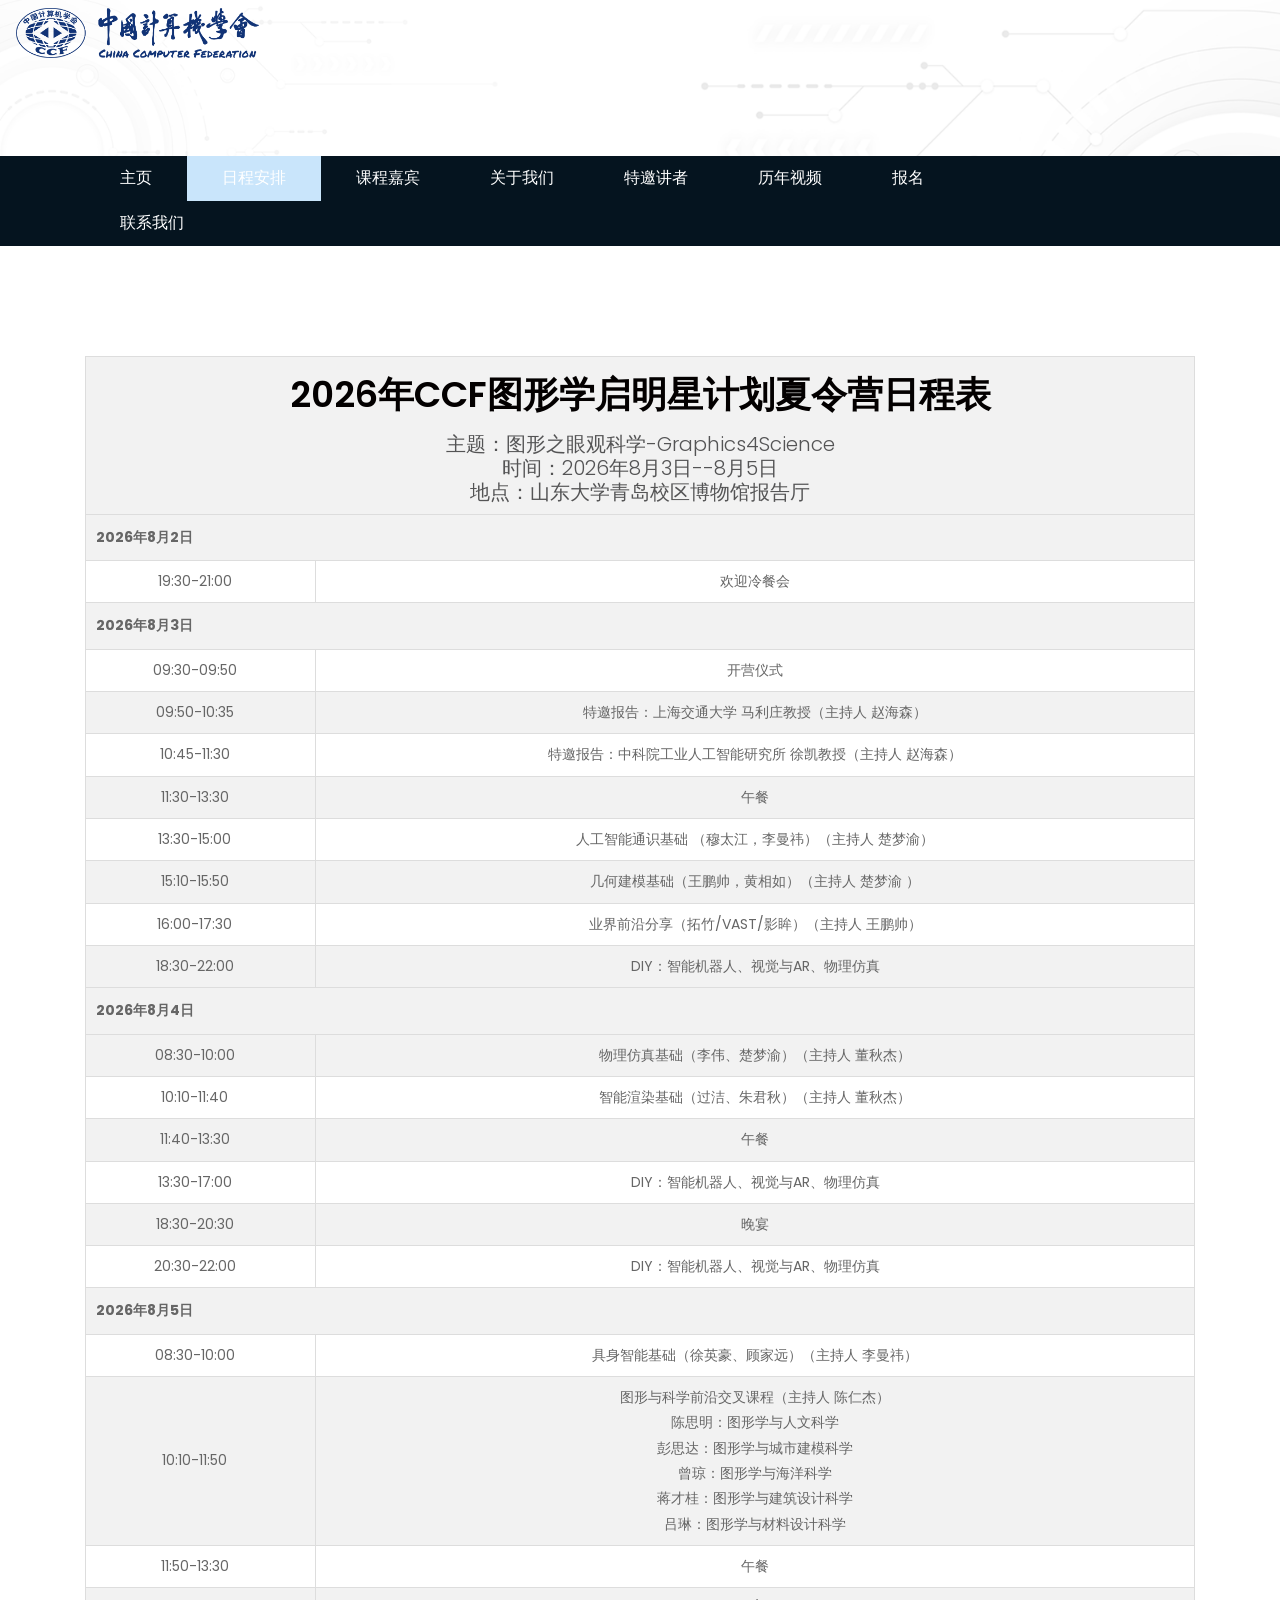
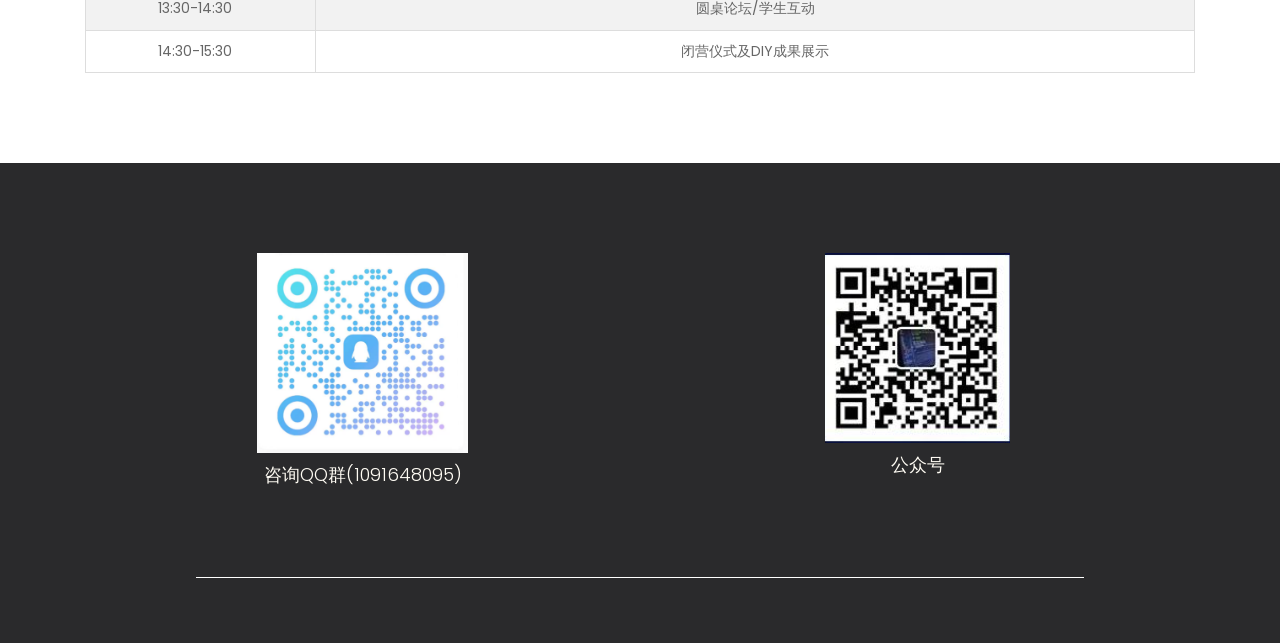
==== about.html @ ab706a1c "new—page" ====
<!DOCTYPE html>
<html lang="en">
   <head>
      <meta charset="utf-8">
      <meta http-equiv="X-UA-Compatible" content="IE=edge">
      <meta name="viewport" content="width=device-width, initial-scale=1">
      <meta name="viewport" content="width=device-width, initial-scale=1">
      <meta name="viewport" content="initial-scale=1, maximum-scale=1">
      <title>关于CCF图形学启明星计划夏令营</title>
      <meta name="keywords" content="">
      <meta name="description" content="">
      <meta name="author" content="">
      <link rel="stylesheet" type="text/css" href="assets/owl.carousel.min.css" />
      <link rel="stylesheet" type="text/css" href="css/bootstrap.min.css">
      <link rel="stylesheet" type="text/css" href="css/style.css">
      <link rel="stylesheet" href="css/responsive.css">
      <link rel="stylesheet" href="css/jquery.mCustomScrollbar.min.css">
      <link rel="stylesheet" href="css/font-awesome.css">
      <link rel="stylesheet" href="css/owl.carousel.min.css">
      <link rel="stylesheet" href="css/owl.theme.default.min.css">
      <link rel="stylesheet" href="css/jquery.fancybox.min.css" media="screen">
   </head>
   <body>
      <div class="header_section">
         <nav class="navbar navbar-expand-lg navbar-light bg-light">
            <div class="logo"><a href="index.html"><img src="images/CCFlogoLR.png" style="height: 50px; width: auto;"></a></div>
            <button class="navbar-toggler" type="button" data-toggle="collapse" data-target="#navbarSupportedContent" aria-controls="navbarSupportedContent" aria-expanded="false" aria-label="Toggle navigation">
            <span class="navbar-toggler-icon"></span>
            </button>
            <div class="collapse navbar-collapse" id="navbarSupportedContent">
               <ul class="navbar-nav mr-auto">
                  <li class="nav-item">
                     <a class="nav-link" href="index.html">主页</a>
                  </li>
                  <li class="nav-item">
                     <a class="nav-link" href="about.html">日程安排</a>
                  </li>
                  <li class="nav-item">
                     <a class="nav-link" href="speakers.html">课程嘉宾</a>
                  </li>
                  <li class="nav-item">
                     <a class="nav-link" href="us.html">关于我们</a>
                  </li>
                  <li class="nav-item">
                     <a class="nav-link" href="invited.html">特邀讲者</a>
                  </li>
                  <li class="nav-item">
                     <a class="nav-link" href="reg.html">报名</a>
                  </li>
                  <li class="nav-item">
                     <a class="nav-link" href="contact.html">联系我们</a>
                  </li>
               </ul>
            </div>
         </nav>
      </div>

      <div class="costume_header">
         <div class="container">
            <div class="menu_main">
               <ul>
                  <li><a href="index.html">主页</a></li>
                  <li class="active"><a href="about.html">日程安排</a></li>
                  <li><a href="speakers.html">课程嘉宾</a></li>
                  <li><a href="us.html">关于我们</a></li>
                  <li><a href="invited.html">特邀讲者</a></li>
                  <li>
                     <a href="#">历年视频</a>
                     <ul>
                        <li><a href="video2023.html">2023</a></li>
                        <li><a href="video2024.html">2024</a></li>
                    </ul>
               </li>
                  <li><a href="http://cn.ces-alpha.org/course/register/CGPC-2024/">报名</a></li>
                  <li><a href="contact.html">联系我们</a></li>
               </ul>
            </div>
         </div>
      </div>

      <div class="software_section layout_padding padding_botoom_90">
         <div class="container">
            <table class="schedule-table">
               <tr>
                  <th colspan="2">
                  <h2 class="software_taital">2026年CCF图形学启明星计划夏令营日程表</h2>
                  <p class="software_text_2">  主题：图形之眼观科学-Graphics4Science</p>
                  <p class="software_text_2">  时间：2026年8月3日--8月5日</p>
                  <p class="software_text_2">  地点：山东大学青岛校区博物馆报告厅</p>
                  </th>
               </tr>

               <tr><th colspan="2">2026年8月2日</th></tr>
               <tr><td>19:30-21:00</td><td>欢迎冷餐会</td></tr>

               <tr><th colspan="2">2026年8月3日</th></tr>
               <tr><td>09:30-09:50</td><td>开营仪式</td></tr>
               <tr><td>09:50-10:35</td><td>特邀报告：上海交通大学 马利庄教授（主持人 赵海森）</td></tr>
               <tr><td>10:45-11:30</td><td>特邀报告：中科院工业人工智能研究所 徐凯教授（主持人 赵海森）</td></tr>
               <tr><td>11:30-13:30</td><td>午餐</td></tr>
               <tr><td>13:30-15:00</td><td>人工智能通识基础 （穆太江，李曼祎）（主持人 楚梦渝）</td></tr>
               <tr><td>15:10-15:50</td><td>几何建模基础（王鹏帅，黄相如）（主持人 楚梦渝 ）</td></tr>
               <tr><td>16:00-17:30</td><td>业界前沿分享（拓竹/VAST/影眸）（主持人 王鹏帅）</td></tr>
               <tr><td>18:30-22:00</td><td>DIY：智能机器人、视觉与AR、物理仿真</td></tr>

               <tr><th colspan="2">2026年8月4日</th></tr>
               <tr><td>08:30-10:00</td><td>物理仿真基础（李伟、楚梦渝）（主持人 董秋杰）</td></tr>
               <tr><td>10:10-11:40</td><td>智能渲染基础（过洁、朱君秋）（主持人 董秋杰）</td></tr>
               <tr><td>11:40-13:30</td><td>午餐</td></tr>
               <tr><td>13:30-17:00</td><td>DIY：智能机器人、视觉与AR、物理仿真</td></tr>
               <tr><td>18:30-20:30</td><td>晚宴</td></tr>
               <tr><td>20:30-22:00</td><td>DIY：智能机器人、视觉与AR、物理仿真</td></tr>

               <tr><th colspan="2">2026年8月5日</th></tr>
               <tr><td>08:30-10:00</td><td>具身智能基础（徐英豪、顾家远）（主持人 李曼祎）</td></tr>
               <tr><td>10:10-11:50</td><td>图形与科学前沿交叉课程（主持人 陈仁杰）<br>陈思明：图形学与人文科学<br>彭思达：图形学与城市建模科学<br>曾琼：图形学与海洋科学<br>蒋才桂：图形学与建筑设计科学<br>吕琳：图形学与材料设计科学</td></tr>
               <tr><td>11:50-13:30</td><td>午餐</td></tr>
               <tr><td>13:30-14:30</td><td>圆桌论坛/学生互动</td></tr>
               <tr><td>14:30-15:30</td><td>闭营仪式及DIY成果展示</td></tr>
            </table>
            <style>
            .schedule-table {
               width: 100%;
               border-collapse: collapse;
               margin-top: 20px;
            }
            .schedule-table td {
               text-align: center;
               padding: 8px;
               border: 1px solid #ddd;
            }
            .schedule-table td:first-child {
               white-space: nowrap;
               padding-right: 20px;
            }
            .schedule-table th {
               background-color: #f2f2f2;
               text-align: left;
               padding: 10px;
               border: 1px solid #ddd;
            }
            </style>
         </div>
      </div>

      <div class="footer_section layout_padding">
         <div class="container">
            <div class="image-container clear">
               <div class="image-box">
                  <img src="images/2026qqnew.png" style="height: 200px; width: auto;">
                  <p class="dolor_text">咨询QQ群(1091648095)</p>
               </div>
               <div class="image-box">
                  <img src="images/公众号.png" >
                  <p class="dolor_text">公众号</p>
               </div>
            </div>
            <div class="social_icon">
               <ul>
               </ul>
            </div>
         </div>
      </div>

      <script src="js/jquery.min.js"></script>
      <script src="js/popper.min.js"></script>
      <script src="js/bootstrap.bundle.min.js"></script>
      <script src="js/jquery-3.0.0.min.js"></script>
      <script src="js/plugin.js"></script>
      <script src="js/jquery.mCustomScrollbar.concat.min.js"></script>
      <script src="js/custom.js"></script>
      <script src="js/owl.carousel.js"></script>
      <script src="js/jquery.fancybox.min.js"></script>
      <script type="js/owl.carousel.min.js"></script>
      <script>
         var $owl = $('.owl-carousel');
         $owl.children().each( function( index ) {
         $(this).attr( 'data-position', index );
         });
         $owl.owlCarousel({
         center: true,
         loop: true,
         items: 3,
         });
         $(document).on('click', '.owl-item>div', function() {
         var $speed = 300;
         $owl.trigger('to.owl.carousel', [$(this).data( 'position' ), $speed] );
         });
      </script>
   </body>
</html>
---- css/style.css ----
/*--------------------------------------------------------------------- File Name: style.css ---------------------------------------------------------------------*/


/*--------------------------------------------------------------------- import Fonts ---------------------------------------------------------------------*/

@import url('https://fonts.googleapis.com/css?family=Rajdhani:300,400,500,600,700');
@import url('https://fonts.googleapis.com/css?family=Poppins:100,100i,200,200i,300,300i,400,400i,500,500i,600,600i,700,700i,800,800i,900,900i');

/*****---------------------------------------- 1) font-family: 'Rajdhani', sans-serif;
 2) font-family: 'Poppins', sans-serif;
 ----------------------------------------*****/


/*--------------------------------------------------------------------- import Files ---------------------------------------------------------------------*/

@import url(animate.min.css);
@import url(normalize.css);
@import url(icomoon.css);
@import url(css/font-awesome.min.css);
@import url(meanmenu.css);
@import url(owl.carousel.min.css);
@import url(swiper.min.css);
@import url(slick.css);
@import url(jquery.fancybox.min.css);
@import url(jquery-ui.css);
@import url(nice-select.css);

/*--------------------------------------------------------------------- skeleton ---------------------------------------------------------------------*/

* {
     box-sizing: border-box !important;
     transition: ease all 0.5s;
}

html {
     scroll-behavior: smooth;
     overflow-x: hidden !important;
}

body {
     color: #666666;
     font-size: 14px;
     font-family: Poppins;
     line-height: 1.80857;
     font-weight: normal;
     overflow-x: hidden !important;
}

a {
     color: #1f1f1f;
     text-decoration: none !important;
     outline: none !important;
     -webkit-transition: all .3s ease-in-out;
     -moz-transition: all .3s ease-in-out;
     -ms-transition: all .3s ease-in-out;
     -o-transition: all .3s ease-in-out;
     transition: all .3s ease-in-out;
}

h1,
h2,
h3,
h4,
h5,
h6 {
     letter-spacing: 0;
     font-weight: normal;
     position: relative;
     padding: 0 0 10px 0;
     font-weight: normal;
     line-height: normal;
     color: #111111;
     margin: 0
}

h1 {
     font-size: 24px
}

h2 {
     font-size: 22px
}

h3 {
     font-size: 18px
}

h4 {
     font-size: 16px
}

h5 {
     font-size: 14px
}

h6 {
     font-size: 13px
}

*,
*::after,
*::before {
     -webkit-box-sizing: border-box;
     -moz-box-sizing: border-box;
     box-sizing: border-box;
}

h1 a,
h2 a,
h3 a,
h4 a,
h5 a,
h6 a {
     color: #212121;
     text-decoration: none!important;
     opacity: 1
}

button:focus {
     outline: none;
}

ul,
li,
ol {
     margin: 0px;
     padding: 0px;
     list-style: none;
}

p {
     margin: 20px;
     font-weight: 300;
     font-size: 15px;
     line-height: 24px;
}

a {
     color: #222222;
     text-decoration: none;
     outline: none !important;
}

a,
.btn {
     text-decoration: none !important;
     outline: none !important;
     -webkit-transition: all .3s ease-in-out;
     -moz-transition: all .3s ease-in-out;
     -ms-transition: all .3s ease-in-out;
     -o-transition: all .3s ease-in-out;
     transition: all .3s ease-in-out;
}

img {
     max-width: 100%;
     height: auto;
}

 :focus {
     outline: 0;
}

.paddind_bottom_0 {
     padding-bottom: 0 !important;
}

.btn-custom {
     margin-top: 20px;
     background-color: transparent !important;
     border: 2px solid #ddd;
     padding: 12px 40px;
     font-size: 16px;
}

.lead {
     font-size: 18px;
     line-height: 30px;
     color: #767676;
     margin: 0;
     padding: 0;
}

.form-control:focus {
     border-color: #ffffff !important;
     box-shadow: 0 0 0 .2rem rgba(255, 255, 255, .25);
}

.navbar-form input {
     border: none !important;
}

.badge {
     font-weight: 500;
}

blockquote {
     margin: 20px 0 20px;
     padding: 30px;
}

button {
     border: 0;
     margin: 0;
     padding: 0;
     cursor: pointer;
}
.full {
     float: left;
     width: 100%;
}

.layout_padding {
     padding-top: 90px;
     padding-bottom: 0px;
}
.padding_0{
    padding: 0px;
}
.padding_left_0{
    padding-left: 100px;
}
.header_section {
    width: 100%;
    float: left;
    background-image: url(../images/banner-bg.png);
    height: auto;
    background-size: 100%;
    padding-bottom: 90px;
}
.header_bg{
  padding: 0px;
}
.logo {
    width: 100%;
    float: left;
}

.bg-light {
    background-color: transparent!important;
}
.navbar-expand-lg .navbar-nav .nav-link {
    padding-right: 13px;
    padding-left: 13px;
    font-size: 18px;
    color: #2e2d2e;
    text-transform: uppercase;
}
.navbar-light .navbar-nav .nav-link:focus, .navbar-light .navbar-nav .nav-link:hover {
    color: #1b5a8d;
}
.banner_main{
    width: 100%;
    float: left;
    padding-left: 100px;
}
.banner_taital {
    width: 100%;
    float: left;
    font-size: 40px;
    color: #679af5;
    padding-top: 80px;
    text-transform: uppercase;
    font-weight: bold;
}
.banner_taital_1 {
    width: 100%;
    float: left;
    font-size: 60px;
    color: #323232;
    text-transform: uppercase;
    font-weight: bold;
    line-height: 40px;
}

.banner_text {
    width: 40%;
    float: left;
    font-size: 16px;
    color: #171616;
    margin-left: 0px;
}
.btn_main {
    width: 100%;
    float: left;
    padding-top: 75px;
}
.more_bt {
    width: 170px;
    float: left;
}

.more_bt a {
    width: 100%;
    float: left;
    font-size: 16px;
    color: #ffffff;
    background-color: #05141f;
    text-align: center;
    padding: 10px 0px;
    text-transform: uppercase;
}
.more_bt a:hover {
    color: #000;
    background-color: #ffffff;
}
.contact_bt {
    width: 170px;
    float: left;
    margin-left: 15px;
}
.contact_bt a {
    width: 100%;
    float: left;
    font-size: 16px;
    color: #000;
    background-color: #ffffff;
    text-align: center;
    padding: 10px 0px;
    text-transform: uppercase;
}
.contact_bt a:hover {
    color: #ffffff;
    background-color: #05141f;
}
#navbarSupportedContent: { display: none !important; }
.navbar-expand-lg .navbar-nav .nav-link { display: none; }
.costume_header{ 
    width: 100%; 
    float: left;
    background-color: #05141f;
    height: auto;
}
.menu_main{ 
    width: 90%; 
    float: left;
    position: relative; /* 为菜单添加定位上下文 */
    z-index: 999; /* 设置一个较高的z-index值 */
}

.menu_main > ul > li {
    position: relative; /* 为li设置定位 */
}

.menu_main ul{ 
    margin: 0px;
    padding: 0px;
}
.menu_main li {
    float: left;
    font-size: 16px;
    color: #ffffff;
    text-transform: uppercase;
    padding: 8px 15px;
}
.menu_main li.active {
    background-color: #c9e5fb;
    color: #000 !important;
}
.menu_main li a {
    color: #ffffff;
    padding: 11px 20px;
}
.menu_main li a:hover{
    color: #ffffff; 
    background-color: #c9e5fb;   
}


/* 设置二级菜单绝对定位，并隐藏 */
.menu_main > ul > li > ul {
    position: absolute;
    display: none;
}
/* 鼠标放在一级菜单上，显示二级菜单 */
.menu_main > ul > li:hover ul {
    display: block;
}
/* 二级菜单 */
.menu_main > ul > li > ul > li > a {
    width: 100%; 
    height: auto;
    text-align:center;

    background-color: #05141f;
    text-align: center;

    display: block;

}
/* 设置二级菜单的li的样式 */
.menu_main > ul > li > ul > li {
    float: none;
}


.menu_main_1{ 
    width: 30%; 
    float: left;
}
.menu_main_1 ul{ 
    margin: 0px;
    padding: 0px;
}
.menu_main_1 li{
    float: left;
    font-size: 16px;
    color: #ffffff;
    text-transform: uppercase;
    padding: 8px 28px;    
}
.menu_main_1 li a{
    color: #ffffff;
}
.about_section{
  width: 100%;
  float: left;
}
.image_1{
  width: 100%;
  float: left;
}
.about_taital {
    width: 100%;
    float: left;
    font-size: 40px;
    color: #1d1c1c;
    font-weight: bold;
    padding-top: 70px;
}
.about_text {
    width: 100%;
    float: left;
    font-size: 16px;
    color: #7f8081;
    margin-left: 0px;
    padding-top: 40px;
}

.read_bt_center {
    width: 170px;
    float: center;
    margin:0 auto;
}


.read_bt_center a {
    width: 100%;
    float: left;
    font-size: 16px;
    color: #ffffff;
    background-color: #05141f;
    text-align: center;
    padding: 10px 0px;
    text-transform: uppercase;
    border: 1px solid #05141f;
}
.read_bt_center a:hover {
    color: #000;
    background-color: transparent;
    border: 1px solid #000;
}

.read_bt {
    width: 170px;
    float: left;
    margin-top: 60px;
}

.read_bt a {
    width: 100%;
    float: left;
    font-size: 16px;
    color: #ffffff;
    background-color: #05141f;
    text-align: center;
    padding: 10px 0px;
    text-transform: uppercase;
    border: 1px solid #05141f;
}
.read_bt a:hover {
    color: #000;
    background-color: transparent;
    border: 1px solid #000;
}
.services_section{
  width: 100%;
  float: left;
  position: relative;
  padding-top: 30px;
}
.services_section::after {
    content: '';
    position: absolute;
    background-color: #f9f9fb;
    height: 100%;
    width: 640px;
    border-top-right-radius: 20px;
    border-bottom-right-radius: 20px;
    top: 0;
    z-index: -1;
}
.services_taital {
    width: 100%;
    float: left;
    font-size: 36px;
    color: #05141f;
    font-weight: 600;
}
.image_2 {
    width: 80%;
    float: left;
    padding-left: 120px;
}
.box_main {
    width: 100%;
    float: left;
    border: 1px solid #d3d3d3;
    height: auto;
    padding: 20px;
    margin-top: 50px;
}
.technology_text {
    width: 100%;
    float: left;
    font-size: 24px;
    color: #05141f;
    margin-left: 0px;
    font-weight: 500;
}
.dummy_text {
    width: 100%;
    float: left;
    font-size: 16px;
    color: #545455;
    margin-left: 0px;
}

.readmore_bt {
    width: 170px;
    float: left;
    margin-top: 40px;
    margin-bottom: 60px;
}

.readmore_bt a {
    width: 100%;
    float: left;
    font-size: 16px;
    color: #b6b6b6;
    background-color: #05141f;
    text-align: center;
    padding: 10px 0px;
    border: 1px solid #05141f;
}
.readmore_bt a:hover {
    color: #000;
    background-color: transparent;
    border: 1px solid #000;
}
.software_section {
    width: 100%;
    float: left;
    padding-bottom: 90px;
}
.title_white{
    width: 100%;
    float: left;
    font-size: 26px;
    color: #ffffff;
    text-align: center;
    font-weight: 600;
  }

.title_0{
    width: 100%;
    float: left;
    font-size: 30px;
    color: #000000;
    text-align: center;
    font-weight: 600;
}
.title_1{
    width: 100%;
    float: left;
    font-size: 26px;
    color: #5ff9e9;
    text-align: center;
    font-weight: 600;
  }
.title_2{
    width: 100%;
    float: left;
    font-size: 10px;
    color: #a0a0a0;
    text-align: center;
    font-weight: 600;
}
.title_3{
    width: 100%;
    float: left;
    font-size: 20px;
    color: #030000;
    text-align: center;
    font-weight: 600;
}
.title_4{
    width: 100%;
    float: left;
    font-size: 18px;
    color: #545455;
    text-align: left;
    font-weight: 600;
}
.name_1{
    width: 100%;
    float: left;
    font-size: 20px;
    color: #545455;
    text-align: center;
    font-weight: 600;
}
.name_2{
    width: 100%;
    float: left;
    font-size: 20px;
    color: #5ff9e9;
    text-align: center;
    font-weight: 600;
}
.name_3{
    width: 100%;
    float: left;
    font-size: 25px;
    color: #08080b;
    text-align: center;
    font-weight: 600;
}
.software_taital{
  width: 100%;
  float: left;
  font-size: 36px;
  color: #030000;
  text-align: center;
  font-weight: 600;
}
.software_text{
  width: 50%;
  margin: 0 auto;
  font-size: 16px;
  color: #545455;
  text-align: center;
}
.software_text_2{
    width: 100%;
    margin: 0 auto;
    font-size: 20px;
    color: #545455;
    text-align: center;
  }
.software_section_2{
  width: 100%;
  float: left;
}

.image_6{
  width: 100%;
  float: left;
}

.ipsum_text {
    width: 84%;
    float: left;
    font-size: 20px;
    text-align: center;
    color: #ffffff;
    position: absolute;
    bottom: -4px;
}

.owl-item > div {
  cursor: pointer;
  margin: 6% 8%;
  transition: margin 0.4s ease;
}
.owl-item.center > div {
  cursor: auto;
  margin: 0;
}
.owl-item:not(.center) > div:hover {
  opacity: .75;
}

.works_section{
  width: 100%;
  float: left;
  position: relative;
}
.work_taital {
    width: 100%;
    float: left;
    font-size: 36px;
    color: #030000;
    text-align: center;
    font-weight: 600;
}
.works_section_2{
  width: 100%;
  float: left;

}
.works_section:after {
    content: '';
    position: absolute;
    height: 245px;
    width: 400px;
    top: -30px;
    background-image: url(../images/img-9.png);
    background-size: 100%;
    background-repeat: no-repeat;
    left: 0;
}

.fully_text{
  width: 100%;
  float: left;
  font-size: 20px;
  color: #171717;
  text-transform: uppercase;
  font-weight: 500;
}
.lorem_text {
    width: 100%;
    float: left;
    font-size: 16px;
    color: #5c5c5c;
    margin-left: 0px;
    margin-top: 0px;
}

.contact_section{
  width: 100%;
  float: left;
}
.contact_section_2{
  width: 100%;
  float: left;
  background-color: #f9f9fb;
  height: auto;
  margin-top: 50px;
}
.image_10{
  width: 100%;
  float: left;
}
.email_text {
    width: 90%;
    float: left;
    padding: 50px 20px 20px 20px;
}
.email-bt {
    width: 100%;
    float: left;
    font-size: 18px;
    color: #2a2a2c;
    margin-bottom: 20px;
    padding: 10px 15px;
    border: 0px;
}
input.email-bt::placeholder {
    color: #2a2a2c;
}
.massage-bt {
    width: 100%;
    float: left;
    font-size: 18px;
    color: #2a2a2c;
    margin-bottom: 20px;
    padding: 10px 15px;
    border: 0px;
}
textarea#comment::placeholder {
    color: #2a2a2c;
}
.send_btn {
    width: 170px;
    float: right;
}
.send_btn a{
    width: 100%;
    float: right;
    text-align: center;
    font-size: 20px;
    color: #ffffff;
    background-color: #c9e5fb;
    padding: 10px;
    border-radius: 5px;
}
.footer_section{
  width: 100%;
  float: left;
  background-color: #2a2a2c;
  height: auto;
}
.address_text {
    width: 100%;
    float: left;
    font-size: 24px;
    color: #fffcf4;
    text-transform: uppercase;
}
.dolor_text {
    width: 100%;
    float: left;
    font-size: 18px;
    color: #fffcf4;
    padding-top: 10px;
    margin: 0px;

}
.mail_text {
    width: 100%;
    float: left;
    font-size: 18px;
    color: #2b2c2c;
    background-color: #ffffff;
    height: auto;
    padding: 5px 20px;
    margin-top: 18px;
    border-radius: 20px;
    border: 0px;
}
input.mail_text::placeholder {
    color: #2b2c2c;
}
.subscribe_bt {
    width: 100%;
    float: left;
}
.subscribe_bt a {
    width: 170px;
    float: left;
    font-size: 18px;
    color: #ffffff;
    background-color: #c9e5fb;
    padding: 5px 0px;
    text-align: center;
    text-transform: uppercase;
    margin-top: 22px;
    border-radius: 20px;
}
.footer_logo {
    width: 100%;
    float: left;
    padding-bottom: 5px;
}
.social_icon {
    width: 80%;
    margin: 0 auto;
    border-top: 1px solid #fff;
    margin-top: 90px;
    text-align: center;
    margin-bottom: 40px;
}
.social_icon ul {
    margin: 0px;
    padding: 0px;
    display: inline-block;
}
.social_icon li {
    float: left;
    padding: 20px 3px 0px 3px;
}


.copyright_section {
    width: 100%;
    float: left;
    background-color: #ffffff;
    text-align: center;
    color: #ffffff;
}
.copyright_text {
    width: 100%;
    float: left;
    color: #000;
    text-align: center;
    font-size: 16px;
    margin-left: 0px;
    padding: 10px 0px;
}
.copyright_text a{
    color: #000
}
.copyright_text a:hover{
    color: #679af5;
}

.margin_90{
  margin: 90px 0px;
}
.margin_top_80{
  margin-top: 80px;
}
.margin_top_0{
  margin-top: 0px;
}

table {
    border-collapse: collapse; /* 表格边框合并 */
    width: 100%; /* 表格宽度 */
    font-size: 14px; /* 表格字体大小 */
}
th{
    border: 1px solid #ccc; /* 单元格边框 */
    padding: 10px; /* 单元格内边距 */
    text-align:center; /* 水平居中 */
}

td {
    border: 1px solid #ccc; /* 单元格边框 */
    padding: 10px; /* 单元格内边距 */
    text-align:center; /* 水平居中 */
}
tr:nth-child(2n) {
    background-color: #f2f2f2; /* 偶数行背景色 */
}
th {
    background-color: #e0e0e0; /* 表头背景色 */
    font-weight:bold; /* 表头加粗 */
}

.image-container{
    float:center;
    text-align:center;
    
}

.image-box {
    width: 50%;
    float: left;

    }

.clear:after {
    clear: both;
    content: ".";
    display: block;
    height: 0;
    visibility: hidden;
}

.image-one {
    width: 100%;
    float: center;
    text-align:center;
    }
---- css/responsive.css ----
/*--------------------------------------------------------------------- File Name: responsive.css ---------------------------------------------------------------------*/


/*------------------------------------------------------------------- 991px x 768px ---------------------------------------------------------------------*/

@media only screen and (min-width: 768px) and (max-width: 991px) {
    .header-search {
        padding: 15px 0px;
    }
}


/*------------------------------------------------------------------- 767px x 599px ---------------------------------------------------------------------*/

@media only screen and (min-width: 599px) and (max-width: 767px) {
    .logo {
        text-align: center;
    }
    .cart-content-right {
        padding-bottom: 5px;
    }
    .mg {
        margin: 0px 0px;
    }
    .menu-area-main {
        height: 256px;
        overflow-y: auto;
    }
    .megamenu>.row [class*="col-"] {
        padding: 0px;
    }
    .menu-area-main .megamenu .men-cat {
        padding: 0px 15px;
    }
    .menu-area-main .megamenu .women-cat {
        padding: 0px 15px;
    }
    .menu-area-main .megamenu .el-cat {
        padding: 0px 15px;
    }
    .mean-container .mean-nav ul li a.mean-expand {
        height: 19px;
    }
    .category-box.women-box {
        display: none;
    }
    .cart-box {
        display: inline-block;
        margin: 0px 30px;
    }
    .wish-box {
        float: none;
        margin: 0px 30px;
        display: inline-block;
    }
    .menu-add {
        display: none;
    }
    .category-box {
        display: none;
    }
    .mean-container .mean-nav ul li ol {
        padding: 0px;
    }
    .mean-container .mean-nav ul li a {
        padding: 10px 20px;
        width: 94.8%;
    }
    .mean-container .mean-nav ul li li a {
        width: 92%;
        padding: 1em 4%;
    }
    .mean-container .mean-nav ul li li li a {
        width: 100%;
    }
    .header-search {
        padding: 15px 0px;
    }
    #collapseFilter.d-md-block {
        padding: 30px 0px;
    }
}


/*------------------------------------------------------------------- 599px x 280px ---------------------------------------------------------------------*/

@media only screen and (min-width: 280px) and (max-width: 599px) {
    .cart-content-right {
        padding-bottom: 5px;
    }
    .megamenu>.row [class*="col-"] {
        padding: 0px;
    }
    .menu-area-main .megamenu .men-cat {
        padding: 0px 15px;
    }
    .menu-area-main .megamenu .women-cat {
        padding: 0px 15px;
    }
    .menu-area-main .megamenu .el-cat {
        padding: 0px 15px;
    }
    .mean-container .mean-nav ul li a {
        padding: 1em 4%;
        width: 92%;
    }
    .mean-container .mean-nav ul li li a {
        width: 90%;
        padding: 1em 5%;
    }
    .mean-container .sub-full.megamenu-categories ol li a {
        padding: 5px 0px;
        text-transform: capitalize;
        width: 100%;
    }
    .megamenu .sub-full.megamenu-categories .women-box .banner-up-text a {
        width: auto;
        border: none;
        float: none;
    }
    .menu-area-main {
        height: 45px;
        overflow-y: auto;
    }
    .mean-container .mean-nav ul li a.mean-expand {
        top: 0;
    }
}

@media (min-width: 992px) and (max-width: 1199px) {
    .titlepage h2::after {
        width: 58%;
    }
    .about-box .titlepage h2::after {
        width: 52%;
        right: -221px;
    }
    .Nursery-img .text-box h3 {
        padding: 111px 50px;
    }
    .contact .titlepage h2::after {
        left: -650px;
        width: 30%;
    }
    .navbar-expand-lg .navbar-nav .nav-link {
        display: none;
    }
    .header_section {
        background-size: cover;
    }
    .menu_main li {
        padding: 8px 7px;
    }
    .menu_main li a {
        padding: 11px 19px;
    }
    .menu_main_1 li {
        padding: 8px 24px;
    }
    .about_section {
        padding-bottom: 90px;
    }
    .about_text {
        padding-top: 35px;
    }
    .services_section::after {
        width: 480px;
    }
    .image_2 {
        width: 100%;
    }
    .software_text {
        width: 60%;
    }
    .works_section:after {
        width: 300px;
        top: 0px;
    }
    .image_10 {
        height: 440px;
    }
    .margin_top_80 {
        margin-top: 00px;
    }
}

@media (min-width: 768px) and (max-width: 991px) {
    .main-menu ul>li a {
        padding: 7px 6px;
    }
    .main-menu ul>li a {
        font-size: 14px;
    }
    .banner-main .carousel-caption h1 {
        font-size: 36px;
        padding-top: 0px;
    }
    .banner-main .carousel-caption p {
        margin-bottom: 7px;
        display: none;
    }
    .main {
        width: 15%;
    }
    .info_icon {
        min-width: 10%;
    }
    #main_slider a.carousel-control-prev {
        display: none;
    }
    #main_slider a.carousel-control-next {
        display: none;
    }
    .sporrt_text {
        margin-top: 0px;
        font-size: 24px;
    }
    .email_btn {
        padding: 41px;
    }
    .btn-primary {
        max-width: 144px;
    }
    .titlepage h2::after {
        width: 79%;
    }
    .about-box .titlepage h2::after {
        width: 73%;
        right: -88px;
    }
    .contact .titlepage h2::after {
        left: -403px;
        width: 41%;
    }
    .paddimg-right {
        padding-right: 15px;
    }
    .paddimg-left {
        padding-left: 15px;
    }
    .logo {
        width: 45%;
    }
    .navbar-toggler:not(:disabled):not(.disabled) {
        display: none !important;
    }
    .navbar-expand-lg .navbar-nav .nav-link {
        text-align: center;
    }
    .banner_taital_1 {
        font-size: 50px;
    }
    .banner_taital {
        font-size: 40px;
        padding-top: 30px;
    }
    .banner_text {
        width: 40%;
        font-size: 14px;
    }
    .services_section::after {
        width: 370px;
    }
    .menu_main li {
        padding: 10px 5px;
    }
    .menu_main li a {
        padding: 13px 4px;
    }
    .menu_main_1 li {
        padding: 10px 12px;
    }
    .about_taital {
        font-size: 34px;
        padding-top: 0px;
    }
    .about_text {
        padding-top: 0px;
    }
    .read_bt {
        margin-top: 10px;
        width: 150px;
    }
    .about_section {
        padding-bottom: 90px;
    }
    .services_taital {
        text-align: center;
    }
    .image_2 {
        width: 100%;
        padding-left: 0px;
    }
    .lorem_text {
        font-size: 14px;
    }
    .readmore_bt {
        width: 150px;
    }
    .software_text {
        width: 100%;
        font-size: 14px;
    }
    .software_section {
        padding-bottom: 0px;
    }
    .contact_section {
        padding-top: 50px;
    }
    .email_text {
        width: 100%;
        padding: 20px;
    }
    .massage-bt {
        height: 120px;
    }
    .image_10 {
        height: 355px;
    }
    .send_btn {
        width: 150px;
    }
    .dolor_text {
        font-size: 16px;
    }
    .banner_main {
        padding-left: 15px;
    }
    .btn_main {
        padding-top: 0px;
    }
    .header_section {
        background-size: cover;
    }
    .works_section:after {
        height: 245px;
        width: 250px;
        top: 40px;
    }
    .margin_top_80 {
        margin-top: 0px;
    }
    .padding_botoom_90 {
        padding-bottom: 90px;
    }
}

@media (min-width: 576px) and (max-width: 767px) {
    .last {
        display: none;
    }
    .banner-main .carousel-caption {
        top: 0%;
    }
    .titlepage h2 {
        font-size: 42px;
        display: block;
    }
    #main_slider a.carousel-control-prev {
        position: absolute;
        left: 25%;
        top: 64%;
        display: none;
    }
    #main_slider a.carousel-control-next {
        position: absolute;
        left: 50px;
        top: 64%;
        display: none;
    }
    .btn-primary {
        margin-top: 0px;
        margin-left: -7px;
    }
    .banner-main .carousel-caption h1 {
        font-size: 50px;
    }
    .titlepage h2::after {
        width: 88%;
    }
    .about-box .titlepage h2::after {
        width: 45%;
        right: -281px;
    }
    .sporrt_text {
        margin-top: 0px;
    }
    .Nursery-img .text-box h3 {
        font-size: 36px;
        padding: 126px 40px;
    }
    .main {
        width: 20%;
    }
    .contact .titlepage h2::after {
        left: -234px;
        width: 55%;
    }
    .logo {
        width: 45%;
    }
    #navbarSupportedContent: {
        display: flex !important;
    }
    .navbar-expand-lg .navbar-nav .nav-link {
        text-align: center;
        display: flex;
        justify-content: center;
    }
    .banner_taital_1 {
        font-size: 40px;
    }
    .banner_taital {
        font-size: 30px;
        padding-top: 30px;
    }
    .banner_text {
        width: 100%;
        font-size: 14px;
    }
    .costume_header {
        display: none;
    }
    .about_section {
        padding-top: 20px;
    }
    .about_taital {
        font-size: 34px;
        padding-top: 0px;
    }
    .about_text {
        padding-top: 0px;
    }
    .read_bt {
        margin-top: 10px;
        width: 150px;
    }
    .software_text {
        width: 100%;
        font-size: 14px;
    }
    .software_section {
        padding-bottom: 0px;
    }
    .works_section:after {
        display: none;
    }
    .software_section_2 {
        padding-top: 40px;
    }
    .works_section_2 {
        padding-top: 40px;
    }
    .email_text {
        width: 100%;
    }
    .banner_main {
        padding-left: 15px;
    }
    .btn_main {
        padding-top: 0px;
    }
    .contact_bt {
        width: 140px;
        margin-left: 10px;
    }
    .more_bt {
        width: 140px;
    }
    .image_2 {
        width: 100%;
        padding-left: 0px;
    }
    .services_taital {
        text-align: center;
    }
    .dummy_text {
        font-size: 14px;
    }
    .lorem_text {
        font-size: 14px;
    }
    .contact_section {
        padding-top: 50px;
    }
    .send_btn {
        width: 150px;
    }
    .readmore_bt {
        width: 150px;
    }
    .subscribe_bt a {
        width: 150px;
    }
    .ipsum_text {
        font-size: 16px;
    }
    .fully_text {
        font-size: 15px;
    }
    .image_1 {
        margin-top: 50px;
    }
    .padding_top_90{
        padding-top: 80px;
    }
    .margin_top_0{
        margin-top: 90px;
    }
}

@media (max-width: 575px) {
    .last {
        display: none;
    }
    .carousel-caption {
        display: none;
    }
    .header {
        padding-top: 0px;
    }
    .btn-primary {
        max-width: 126px;
        margin-right: 2px;
        font-size: 14px;
    }
    .banner-main .carousel-caption h1 {
        font-size: 30px;
        line-height: 38px;
    }
    .titlepage h2 {
        font-size: 27px;
    }
    .sporrt_text {
        font-size: 23px;
        margin-top: 0px;
    }
    #main_slider a.carousel-control-prev {
        position: absolute;
        left: 175px;
        top: 90%;
        display: none;
    }
    #main_slider a.carousel-control-next {
        position: absolute;
        left: 236px;
        top: 90%;
        display: none;
    }
    .titlepage h2::after {
        width: 93%;
    }
    .about-box .titlepage h2::after {
        width: 238px;
        right: -50px;
    }
    .Gallery .titlepage h2 {
        font-size: 47px;
    }
    .Gallery .titlepage h2::after {
        width: 89%;
    }
    .paddimg-right {
        padding-right: 15px;
    }
    .paddimg-left {
        padding-left: 15px;
    }
    .Nursery-img .text-box h3 {
        font-size: 23px;
        padding: 30px 14px;
    }
    .contact .titlepage h2::after {
        left: -8px;
        width: 281px;
    }
    .footer .headinga span {
        font-size: 16px;
    }
    .menu-bottom {
        margin-bottom: 45px;
    }
    ul.link li {
        padding: 8px 12px;
        padding-bottom: 0px;
    }
    .logo {
        width: 45%;
    }
    #navbarSupportedContent: {
        display: flex !important;
    }
    .navbar-expand-lg .navbar-nav .nav-link {
        text-align: center;
        display: flex;
        justify-content: center;
    }
    .banner_taital_1 {
        font-size: 40px;
    }
    .banner_taital {
        font-size: 30px;
        padding-top: 30px;
    }
    .banner_text {
        width: 100%;
        font-size: 14px;
    }
    .costume_header {
        display: none;
    }
    .about_section {
        padding-top: 20px;
    }
    .about_taital {
        font-size: 34px;
        padding-top: 0px;
    }
    .about_text {
        padding-top: 0px;
    }
    .read_bt {
        margin-top: 10px;
        width: 150px;
    }
    .software_text {
        width: 100%;
        font-size: 14px;
    }
    .software_section {
        padding: 0px;
    }
    .works_section:after {
        display: none;
    }
    .software_section_2 {
        padding-top: 40px;
    }
    .works_section_2 {
        padding-top: 40px;
    }
    .email_text {
        width: 100%;
    }
    .banner_main {
        padding-left: 15px;
    }
    .btn_main {
        padding-top: 0px;
    }
    .contact_bt {
        width: 140px;
        margin-left: 10px;
    }
    .more_bt {
        width: 140px;
    }
    .image_2 {
        width: 100%;
        padding-left: 0px;
    }
    .services_taital {
        text-align: center;
    }
    .dummy_text {
        font-size: 14px;
    }
    .lorem_text {
        font-size: 14px;
    }
    .contact_section {
        padding-top: 50px;
    }
    .send_btn {
        width: 150px;
    }
    .address_text {
        padding-top: 30px;
    }
    .readmore_bt {
        width: 150px;
    }
    .subscribe_bt a {
        width: 150px;
    }
    .header_bg {
        padding-bottom: 50px;
    }
    .image_1 {
        margin-top: 40px;
    }
    .margin_90 {
        margin: 0px;
    }
    .margin_top_0{
        margin-top: 90px;
    }

}
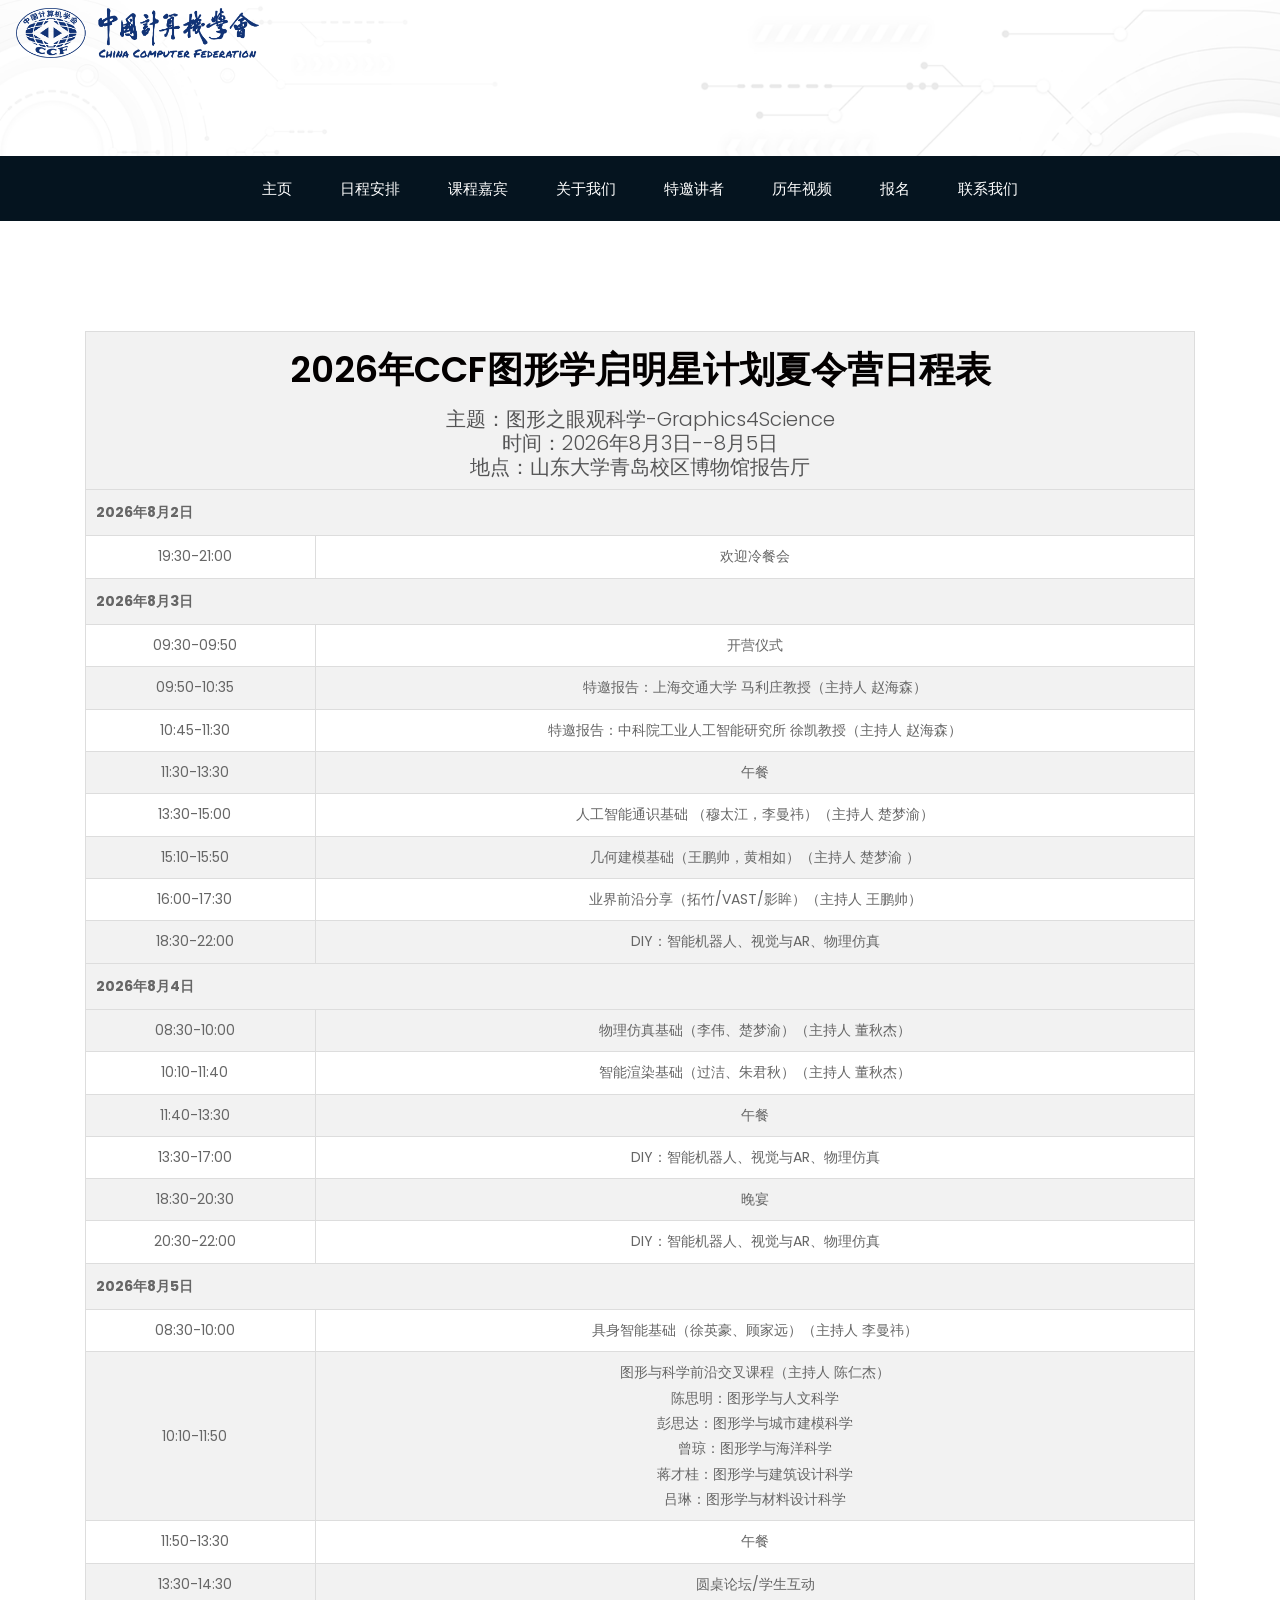
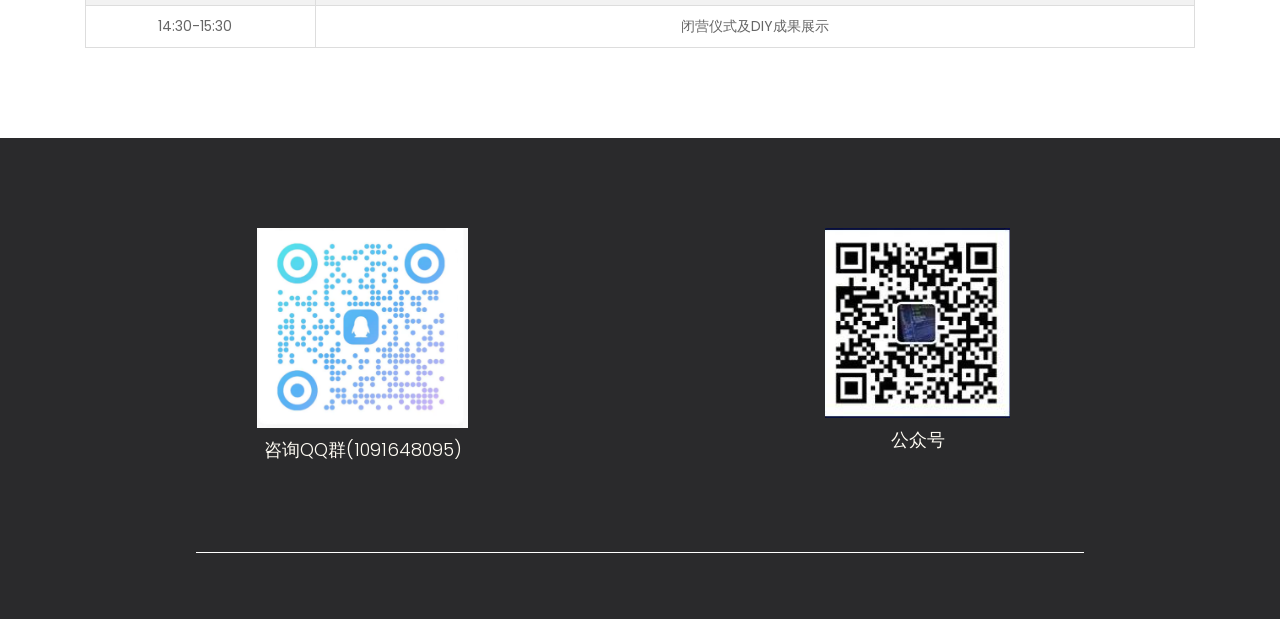
==== commit e90af19c: "1行2" ====
--- a/about.html
+++ b/about.html
@@ -60,7 +60,7 @@
             <div class="menu_main">
                <ul>
                   <li><a href="index.html">主页</a></li>
-                  <li class="active"><a href="about.html">日程安排</a></li>
+                  <li><a href="about.html">日程安排</a></li>
                   <li><a href="speakers.html">课程嘉宾</a></li>
                   <li><a href="us.html">关于我们</a></li>
                   <li><a href="invited.html">特邀讲者</a></li>
@@ -71,7 +71,7 @@
                         <li><a href="video2024.html">2024</a></li>
                     </ul>
                </li>
-                  <li><a href="http://cn.ces-alpha.org/course/register/CGPC-2024/">报名</a></li>
+                  <li><a href="reg.html">报名</a></li>
                   <li><a href="contact.html">联系我们</a></li>
                </ul>
             </div>
--- a/css/style.css
+++ b/css/style.css
@@ -325,33 +325,41 @@
 }
 #navbarSupportedContent: { display: none !important; }
 .navbar-expand-lg .navbar-nav .nav-link { display: none; }
-.costume_header{ 
-    width: 100%; 
-    float: left;
+.costume_header{
+    width: 100%;
     background-color: #05141f;
-    height: auto;
-}
-.menu_main{ 
-    width: 90%; 
-    float: left;
-    position: relative; /* 为菜单添加定位上下文 */
-    z-index: 999; /* 设置一个较高的z-index值 */
+}
+.menu_main{
+    width: 100%;
+    display: flex;
+    justify-content: center;
+    flex-wrap: nowrap;
+    position: relative;
+    z-index: 999;
+}
+
+.menu_main > ul {
+    display: flex;
+    flex-wrap: nowrap;
+    list-style: none;
+    margin: 0;
+    padding: 0;
 }
 
 .menu_main > ul > li {
-    position: relative; /* 为li设置定位 */
-}
-
-.menu_main ul{ 
+    position: relative;
+    flex-shrink: 0;
+}
+
+.menu_main ul{
     margin: 0px;
     padding: 0px;
 }
 .menu_main li {
-    float: left;
-    font-size: 16px;
-    color: #ffffff;
-    text-transform: uppercase;
-    padding: 8px 15px;
+    font-size: 15px;
+    color: #ffffff;
+    padding: 8px 12px;
+    white-space: nowrap;
 }
 .menu_main li.active {
     background-color: #c9e5fb;
@@ -359,7 +367,9 @@
 }
 .menu_main li a {
     color: #ffffff;
-    padding: 11px 20px;
+    padding: 11px 12px;
+    text-decoration: none;
+    display: block;
 }
 .menu_main li a:hover{
     color: #ffffff; 
--- a/css/responsive.css
+++ b/css/responsive.css
@@ -151,10 +151,11 @@
         background-size: cover;
     }
     .menu_main li {
-        padding: 8px 7px;
+        padding: 8px 5px;
     }
     .menu_main li a {
-        padding: 11px 19px;
+        padding: 11px 10px;
+        font-size: 14px;
     }
     .menu_main_1 li {
         padding: 8px 24px;
@@ -264,10 +265,11 @@
         width: 370px;
     }
     .menu_main li {
-        padding: 10px 5px;
+        padding: 10px 3px;
     }
     .menu_main li a {
-        padding: 13px 4px;
+        padding: 13px 5px;
+        font-size: 13px;
     }
     .menu_main_1 li {
         padding: 10px 12px;
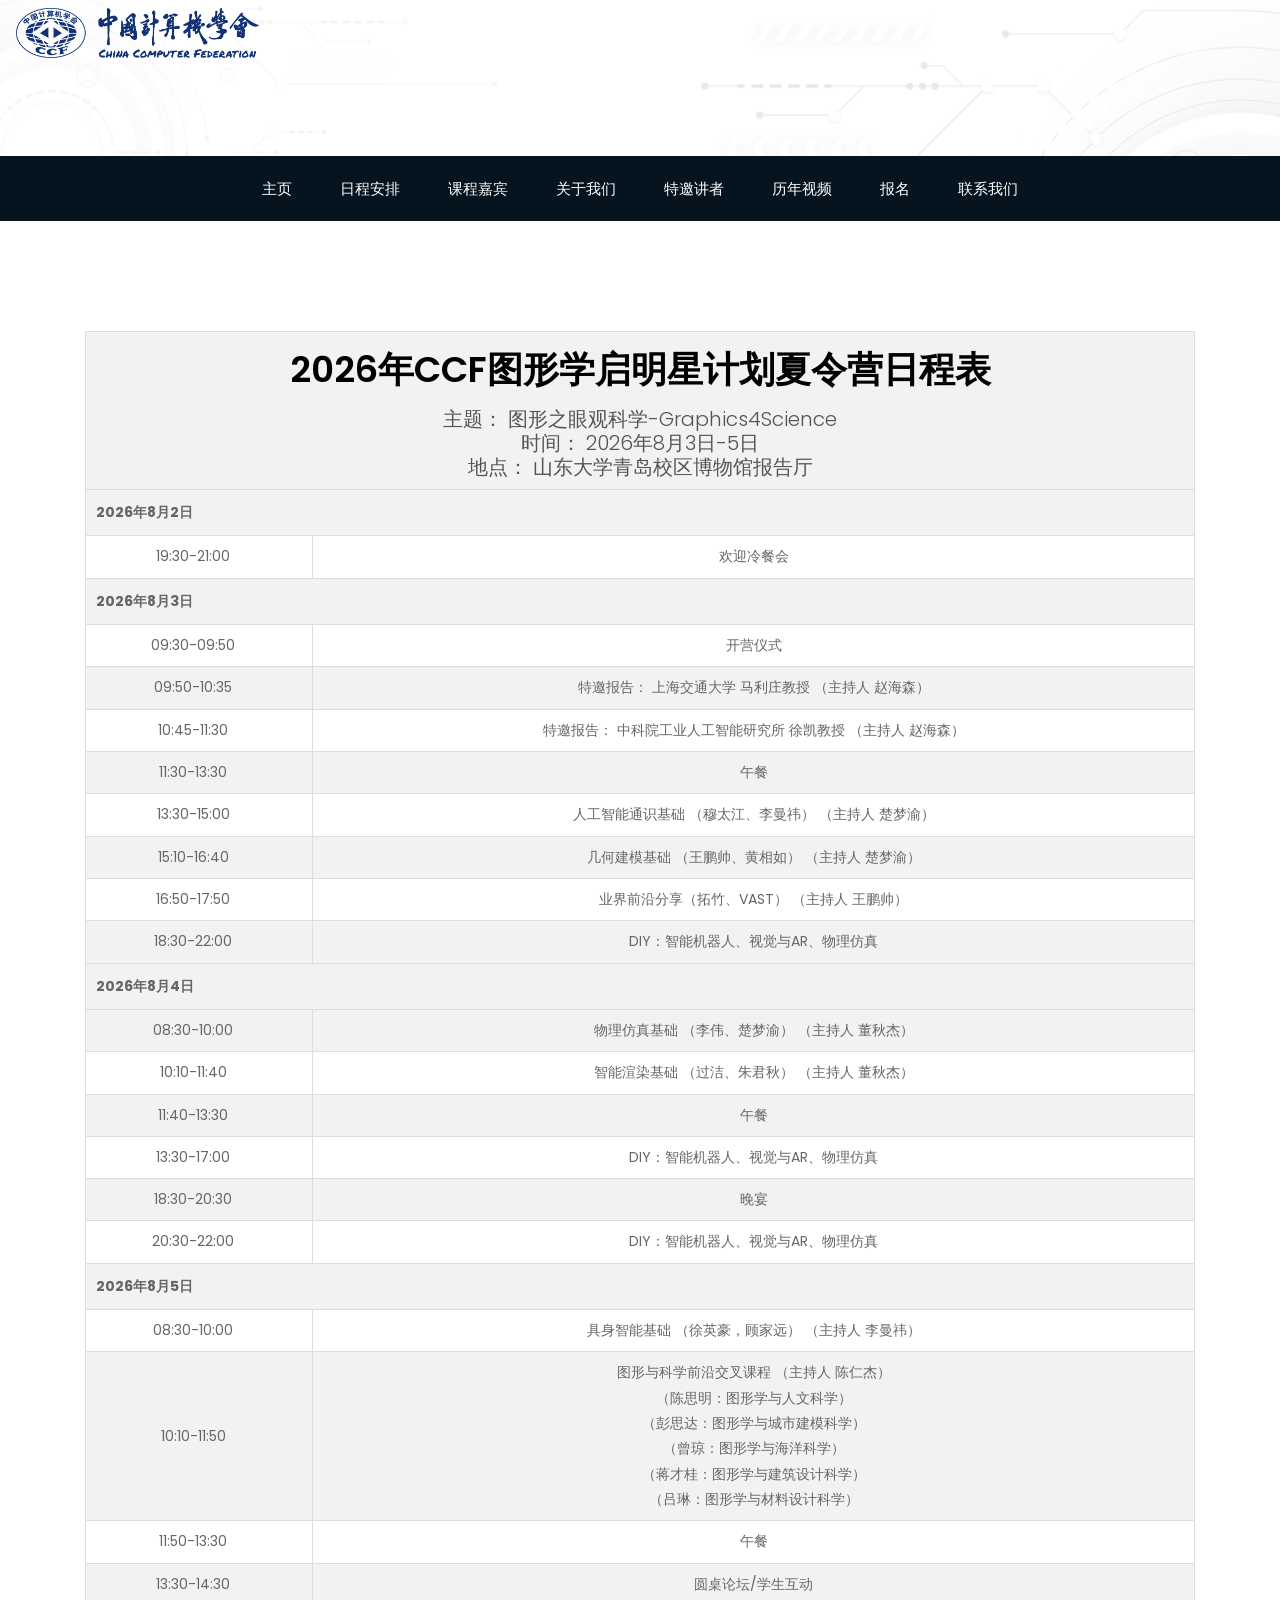
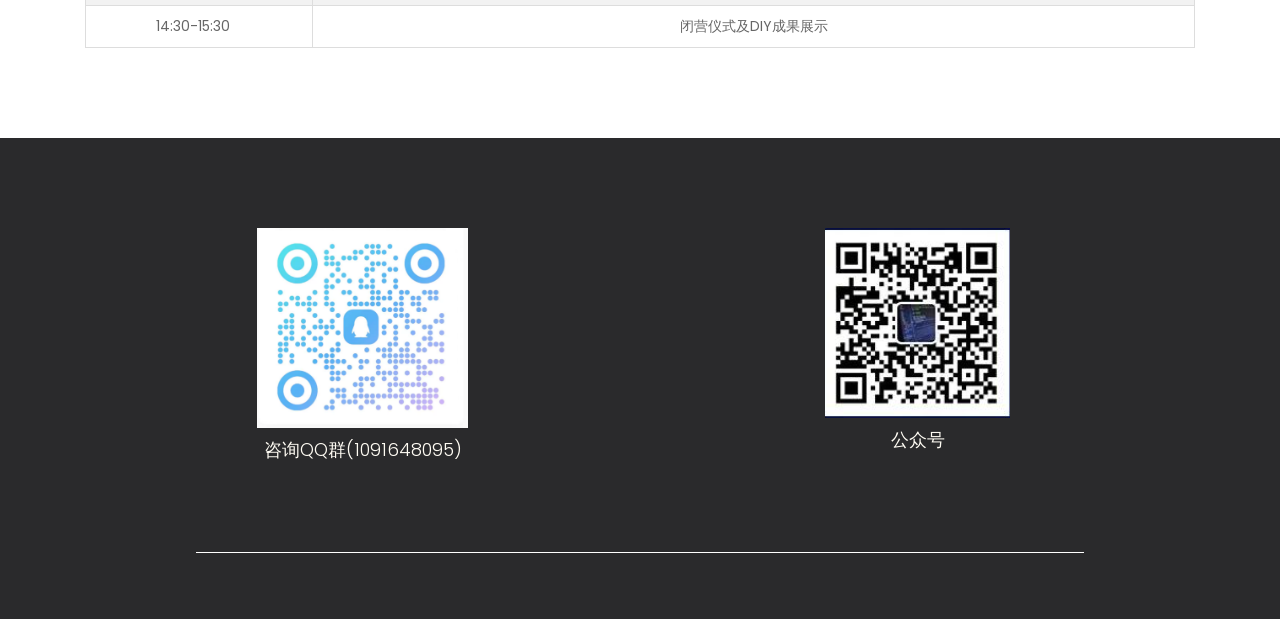
==== commit d81c5fa6: "codex2" ====
--- a/about.html
+++ b/about.html
@@ -69,6 +69,7 @@
                      <ul>
                         <li><a href="video2023.html">2023</a></li>
                         <li><a href="video2024.html">2024</a></li>
+                        <li><a href="video2025.html">2025</a></li>
                     </ul>
                </li>
                   <li><a href="reg.html">报名</a></li>
@@ -84,9 +85,9 @@
                <tr>
                   <th colspan="2">
                   <h2 class="software_taital">2026年CCF图形学启明星计划夏令营日程表</h2>
-                  <p class="software_text_2">  主题：图形之眼观科学-Graphics4Science</p>
-                  <p class="software_text_2">  时间：2026年8月3日--8月5日</p>
-                  <p class="software_text_2">  地点：山东大学青岛校区博物馆报告厅</p>
+                  <p class="software_text_2">主题： 图形之眼观科学-Graphics4Science</p>
+                  <p class="software_text_2">时间： 2026年8月3日-5日</p>
+                  <p class="software_text_2">地点： 山东大学青岛校区博物馆报告厅</p>
                   </th>
                </tr>
 
@@ -95,25 +96,25 @@
 
                <tr><th colspan="2">2026年8月3日</th></tr>
                <tr><td>09:30-09:50</td><td>开营仪式</td></tr>
-               <tr><td>09:50-10:35</td><td>特邀报告：上海交通大学 马利庄教授（主持人 赵海森）</td></tr>
-               <tr><td>10:45-11:30</td><td>特邀报告：中科院工业人工智能研究所 徐凯教授（主持人 赵海森）</td></tr>
+               <tr><td>09:50-10:35</td><td>特邀报告： 上海交通大学 马利庄教授 （主持人 赵海森）</td></tr>
+               <tr><td>10:45-11:30</td><td>特邀报告： 中科院工业人工智能研究所 徐凯教授 （主持人 赵海森）</td></tr>
                <tr><td>11:30-13:30</td><td>午餐</td></tr>
-               <tr><td>13:30-15:00</td><td>人工智能通识基础 （穆太江，李曼祎）（主持人 楚梦渝）</td></tr>
-               <tr><td>15:10-15:50</td><td>几何建模基础（王鹏帅，黄相如）（主持人 楚梦渝 ）</td></tr>
-               <tr><td>16:00-17:30</td><td>业界前沿分享（拓竹/VAST/影眸）（主持人 王鹏帅）</td></tr>
+               <tr><td>13:30-15:00</td><td>人工智能通识基础 （穆太江、李曼祎） （主持人 楚梦渝）</td></tr>
+               <tr><td>15:10-16:40</td><td>几何建模基础 （王鹏帅、黄相如） （主持人 楚梦渝）</td></tr>
+               <tr><td>16:50-17:50</td><td>业界前沿分享（拓竹、VAST） （主持人 王鹏帅）</td></tr>
                <tr><td>18:30-22:00</td><td>DIY：智能机器人、视觉与AR、物理仿真</td></tr>
 
                <tr><th colspan="2">2026年8月4日</th></tr>
-               <tr><td>08:30-10:00</td><td>物理仿真基础（李伟、楚梦渝）（主持人 董秋杰）</td></tr>
-               <tr><td>10:10-11:40</td><td>智能渲染基础（过洁、朱君秋）（主持人 董秋杰）</td></tr>
+               <tr><td>08:30-10:00</td><td>物理仿真基础 （李伟、楚梦渝） （主持人 董秋杰）</td></tr>
+               <tr><td>10:10-11:40</td><td>智能渲染基础 （过洁、朱君秋） （主持人 董秋杰）</td></tr>
                <tr><td>11:40-13:30</td><td>午餐</td></tr>
                <tr><td>13:30-17:00</td><td>DIY：智能机器人、视觉与AR、物理仿真</td></tr>
                <tr><td>18:30-20:30</td><td>晚宴</td></tr>
                <tr><td>20:30-22:00</td><td>DIY：智能机器人、视觉与AR、物理仿真</td></tr>
 
                <tr><th colspan="2">2026年8月5日</th></tr>
-               <tr><td>08:30-10:00</td><td>具身智能基础（徐英豪、顾家远）（主持人 李曼祎）</td></tr>
-               <tr><td>10:10-11:50</td><td>图形与科学前沿交叉课程（主持人 陈仁杰）<br>陈思明：图形学与人文科学<br>彭思达：图形学与城市建模科学<br>曾琼：图形学与海洋科学<br>蒋才桂：图形学与建筑设计科学<br>吕琳：图形学与材料设计科学</td></tr>
+               <tr><td>08:30-10:00</td><td>具身智能基础 （徐英豪，顾家远） （主持人 李曼祎）</td></tr>
+               <tr><td>10:10-11:50</td><td>图形与科学前沿交叉课程 （主持人 陈仁杰）<br>（陈思明：图形学与人文科学）<br>（彭思达：图形学与城市建模科学）<br>（曾琼：图形学与海洋科学）<br>（蒋才桂：图形学与建筑设计科学）<br>（吕琳：图形学与材料设计科学）</td></tr>
                <tr><td>11:50-13:30</td><td>午餐</td></tr>
                <tr><td>13:30-14:30</td><td>圆桌论坛/学生互动</td></tr>
                <tr><td>14:30-15:30</td><td>闭营仪式及DIY成果展示</td></tr>
--- a/css/style.css
+++ b/css/style.css
@@ -952,6 +952,28 @@
 
     }
 
+.reg-qrcode-row {
+    display: flex;
+    justify-content: space-between;
+    align-items: flex-start;
+    gap: 30px;
+    flex-wrap: nowrap;
+}
+
+.reg-qrcode-row .image-box {
+    flex: 1 1 0;
+    width: auto;
+    float: none;
+    text-align: center;
+}
+
+.reg-qrcode-row img {
+    width: 100%;
+    max-width: 200px;
+    height: auto;
+    object-fit: contain;
+}
+
 .clear:after {
     clear: both;
     content: ".";
@@ -965,4 +987,3 @@
     float: center;
     text-align:center;
     }
-
--- a/css/responsive.css
+++ b/css/responsive.css
@@ -305,6 +305,9 @@
         width: 100%;
         font-size: 14px;
     }
+    .reg-qrcode-row {
+        gap: 12px;
+    }
     .software_section {
         padding-bottom: 0px;
     }
@@ -631,6 +634,12 @@
         width: 100%;
         font-size: 14px;
     }
+    .reg-qrcode-row {
+        gap: 8px;
+    }
+    .reg-qrcode-row img {
+        max-height: 160px;
+    }
     .software_section {
         padding: 0px;
     }
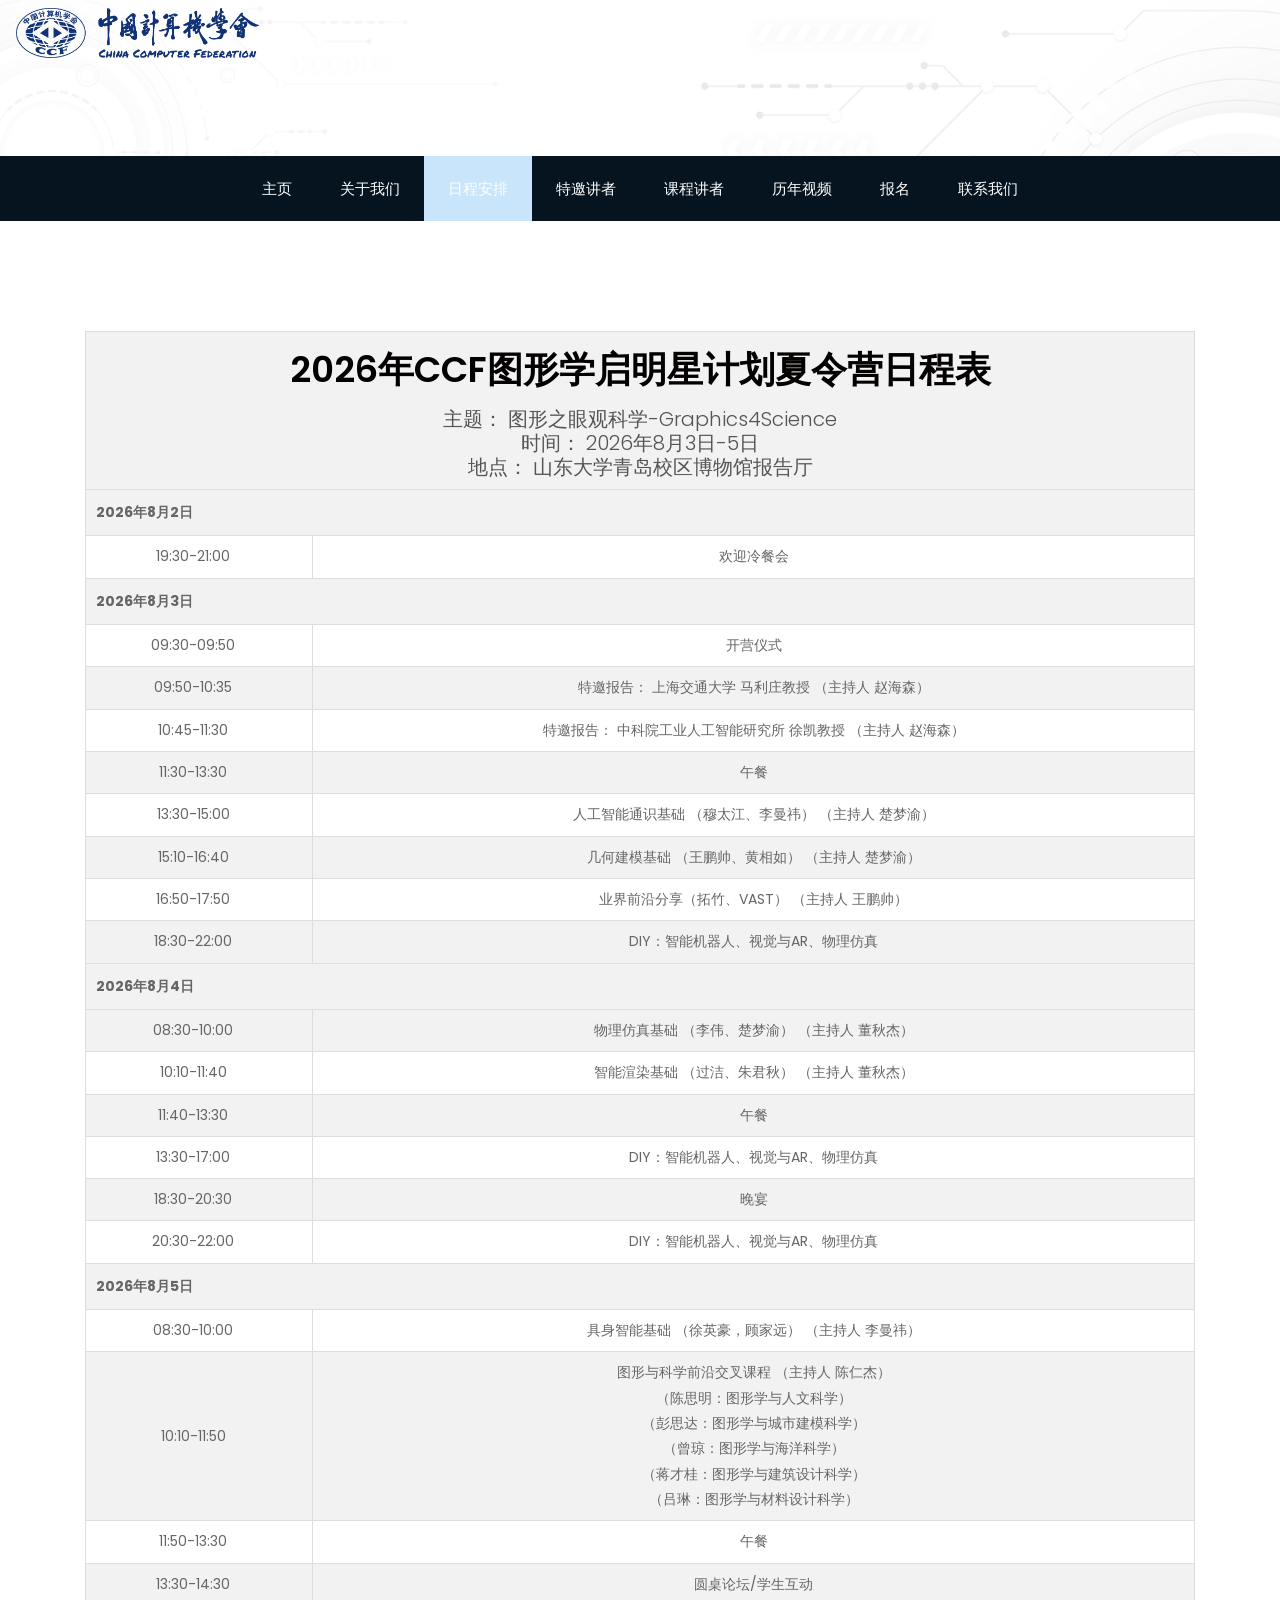
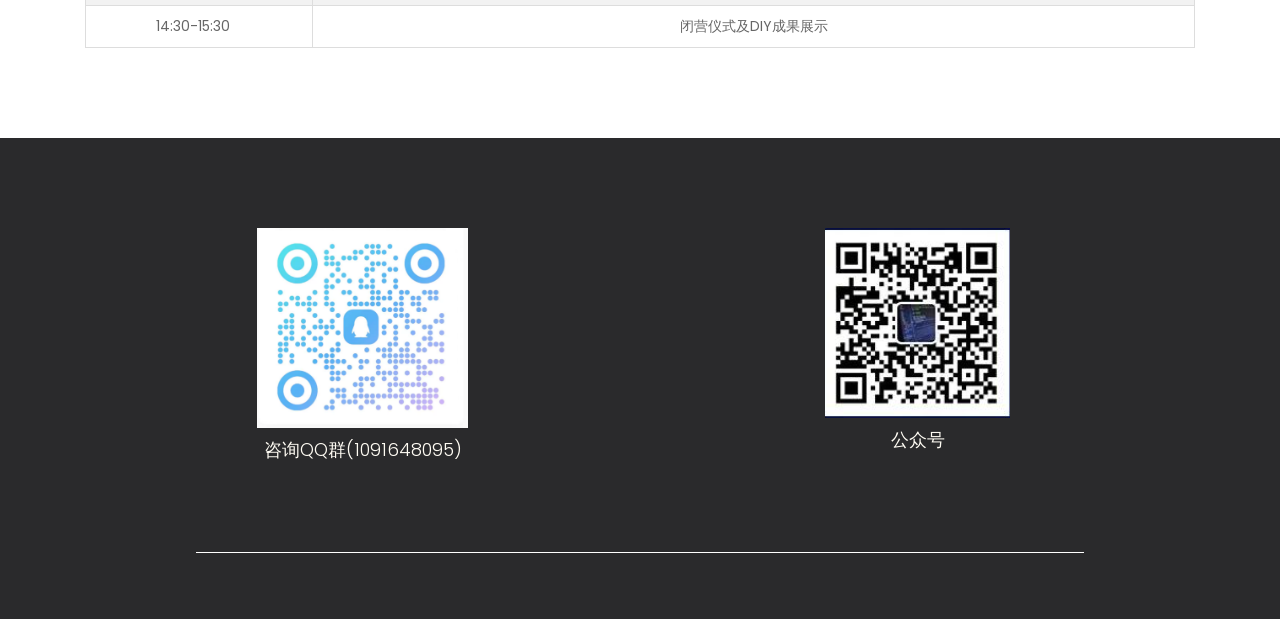
==== commit 8867344f: "codex3" ====
--- a/about.html
+++ b/about.html
@@ -33,16 +33,24 @@
                      <a class="nav-link" href="index.html">主页</a>
                   </li>
                   <li class="nav-item">
+                     <a class="nav-link" href="us.html">关于我们</a>
+                  </li>
+                  <li class="nav-item">
                      <a class="nav-link" href="about.html">日程安排</a>
                   </li>
                   <li class="nav-item">
-                     <a class="nav-link" href="speakers.html">课程嘉宾</a>
-                  </li>
-                  <li class="nav-item">
-                     <a class="nav-link" href="us.html">关于我们</a>
-                  </li>
-                  <li class="nav-item">
                      <a class="nav-link" href="invited.html">特邀讲者</a>
+                  </li>
+                  <li class="nav-item">
+                     <a class="nav-link" href="speakers.html">课程讲者</a>
+                  </li>
+                  <li class="nav-item dropdown">
+                     <a class="nav-link dropdown-toggle" href="#" id="videoDropdown" role="button" data-toggle="dropdown" aria-expanded="false">历年视频</a>
+                     <div class="dropdown-menu" aria-labelledby="videoDropdown">
+                        <a class="dropdown-item" href="video2023.html">2023</a>
+                        <a class="dropdown-item" href="video2024.html">2024</a>
+                        <a class="dropdown-item" href="video2025.html">2025</a>
+                     </div>
                   </li>
                   <li class="nav-item">
                      <a class="nav-link" href="reg.html">报名</a>
@@ -60,18 +68,18 @@
             <div class="menu_main">
                <ul>
                   <li><a href="index.html">主页</a></li>
-                  <li><a href="about.html">日程安排</a></li>
-                  <li><a href="speakers.html">课程嘉宾</a></li>
                   <li><a href="us.html">关于我们</a></li>
+                  <li class="active"><a href="about.html">日程安排</a></li>
                   <li><a href="invited.html">特邀讲者</a></li>
+                  <li><a href="speakers.html">课程讲者</a></li>
                   <li>
                      <a href="#">历年视频</a>
                      <ul>
                         <li><a href="video2023.html">2023</a></li>
                         <li><a href="video2024.html">2024</a></li>
                         <li><a href="video2025.html">2025</a></li>
-                    </ul>
-               </li>
+                     </ul>
+                  </li>
                   <li><a href="reg.html">报名</a></li>
                   <li><a href="contact.html">联系我们</a></li>
                </ul>
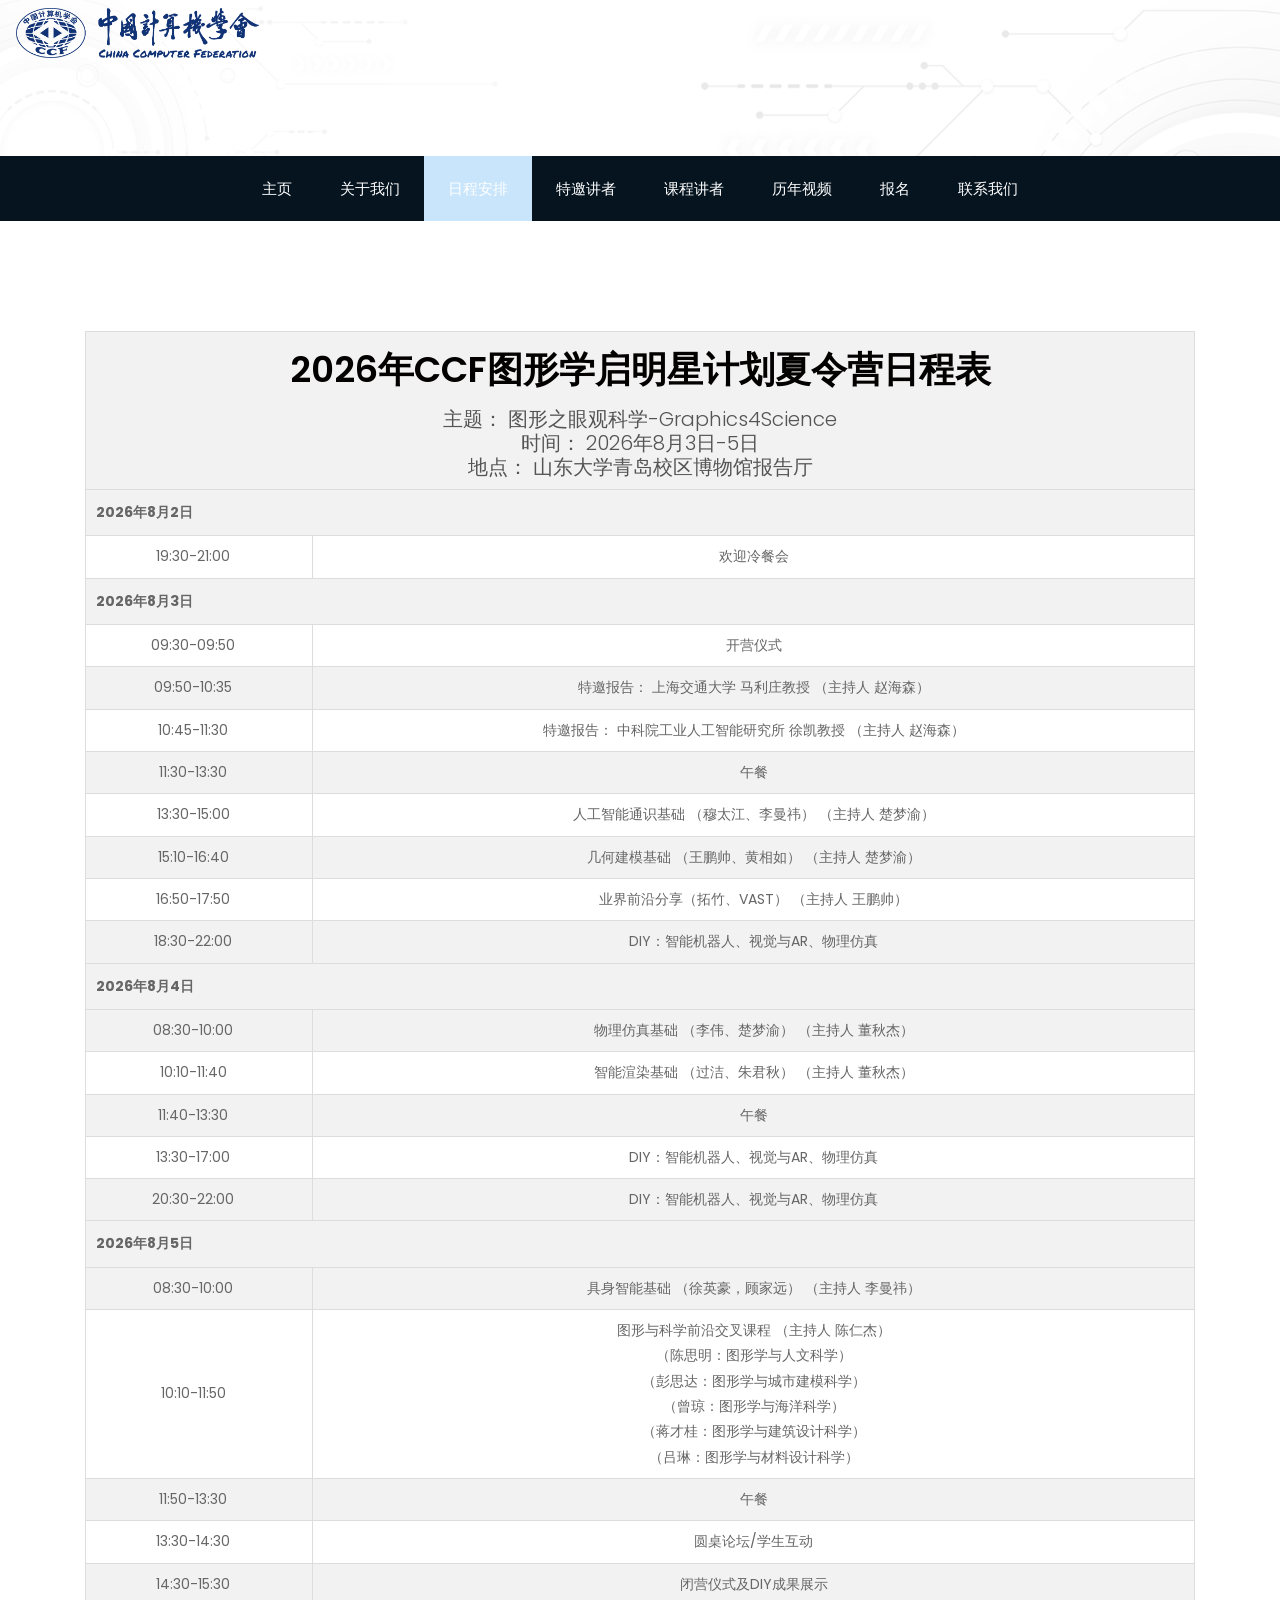
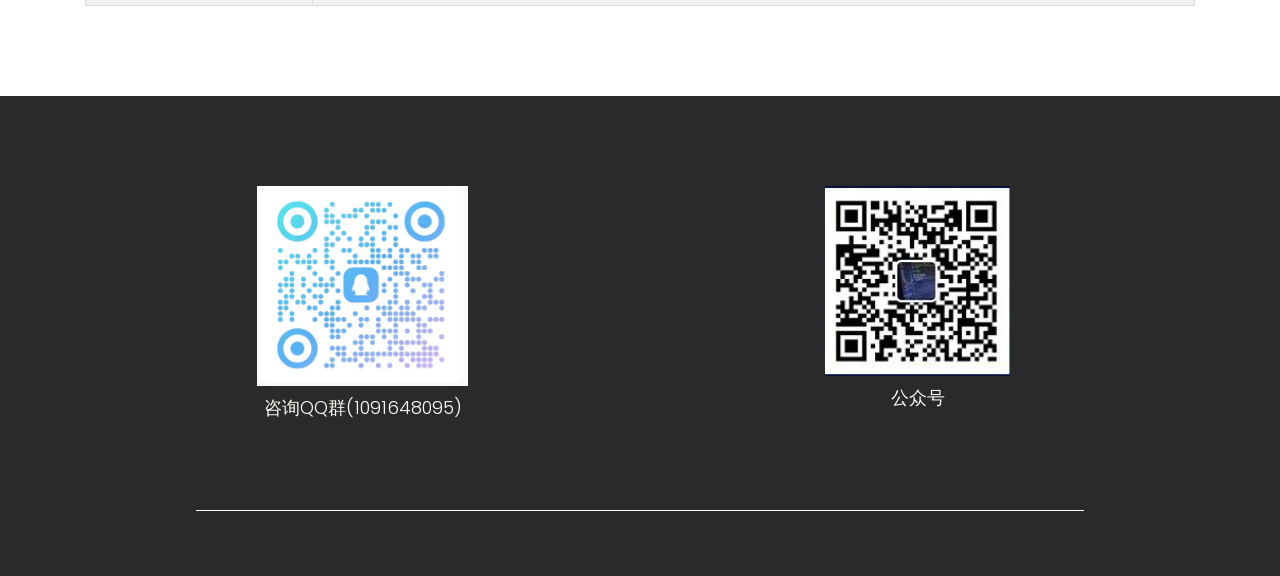
==== commit ac9f7e72: "取消晚宴" ====
--- a/about.html
+++ b/about.html
@@ -117,7 +117,7 @@
                <tr><td>10:10-11:40</td><td>智能渲染基础 （过洁、朱君秋） （主持人 董秋杰）</td></tr>
                <tr><td>11:40-13:30</td><td>午餐</td></tr>
                <tr><td>13:30-17:00</td><td>DIY：智能机器人、视觉与AR、物理仿真</td></tr>
-               <tr><td>18:30-20:30</td><td>晚宴</td></tr>
+               <!-- <tr><td>18:30-20:30</td><td>晚宴</td></tr> -->
                <tr><td>20:30-22:00</td><td>DIY：智能机器人、视觉与AR、物理仿真</td></tr>
 
                <tr><th colspan="2">2026年8月5日</th></tr>
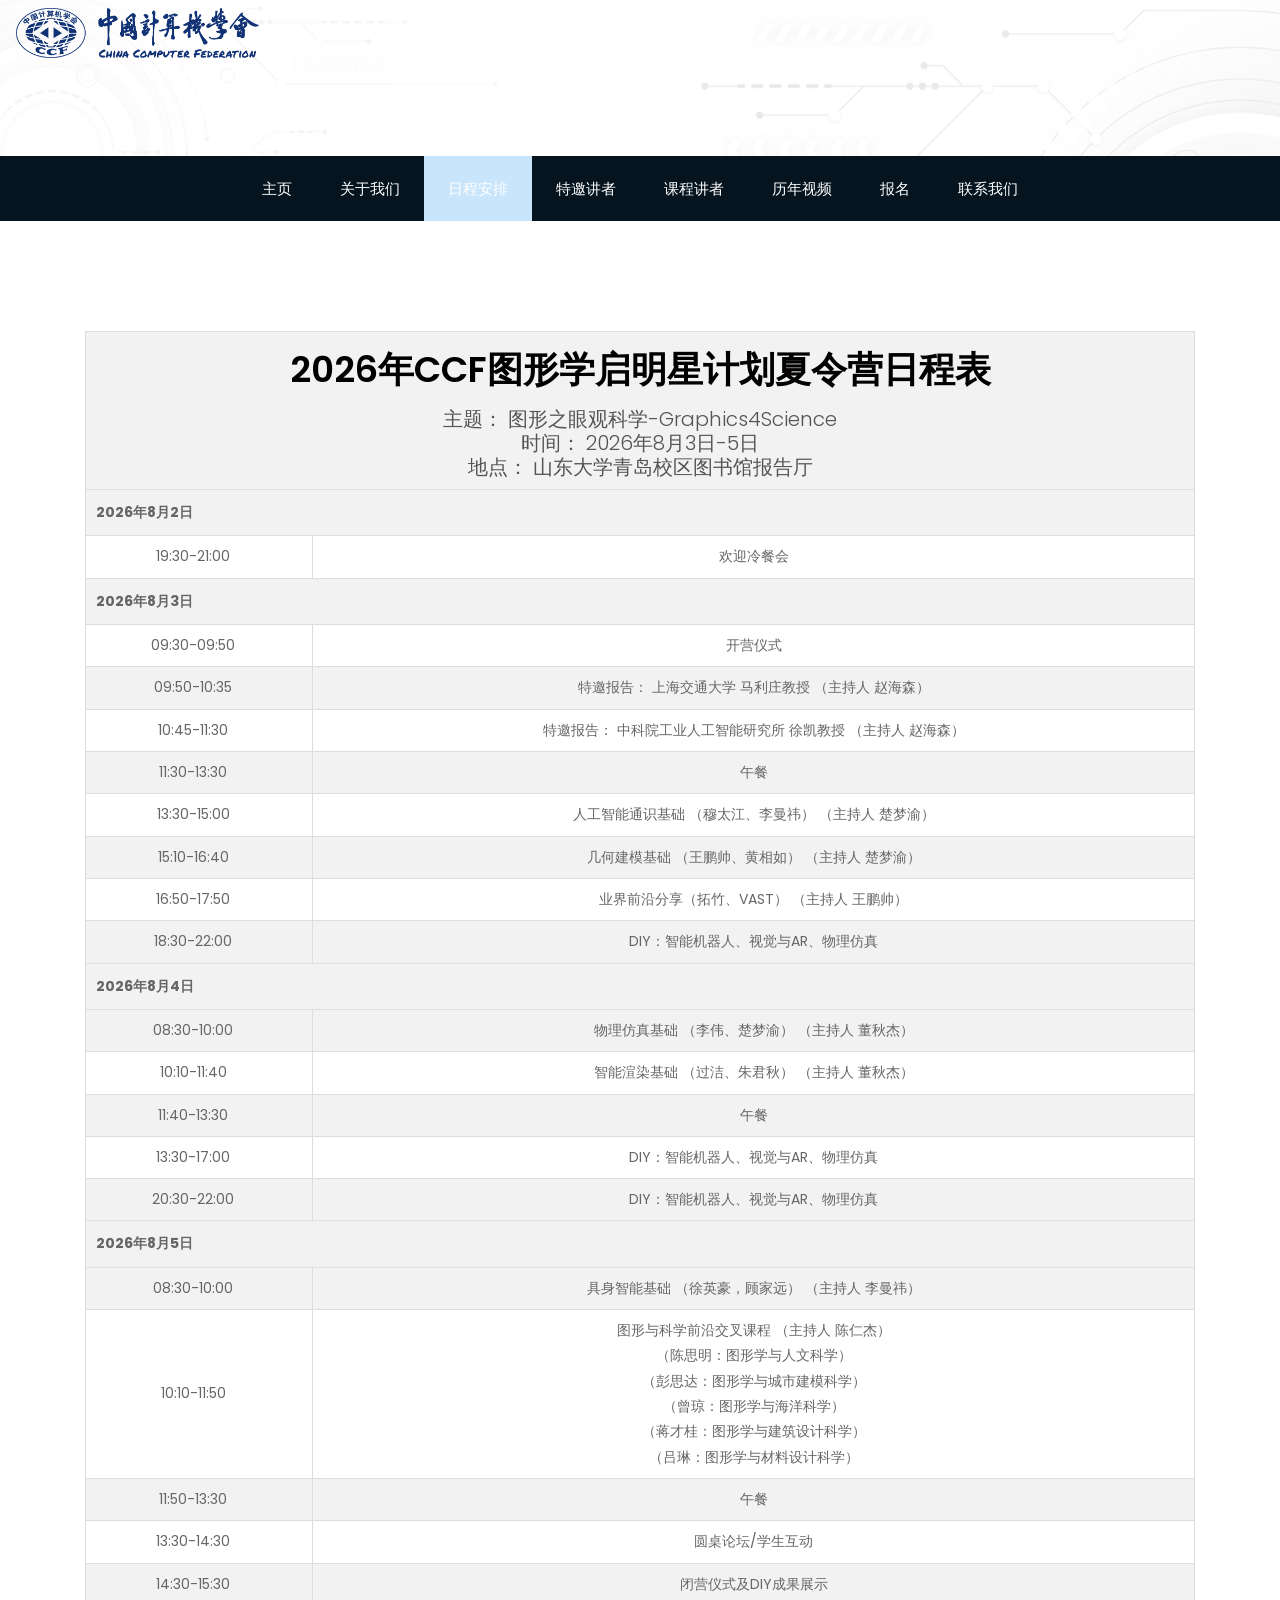
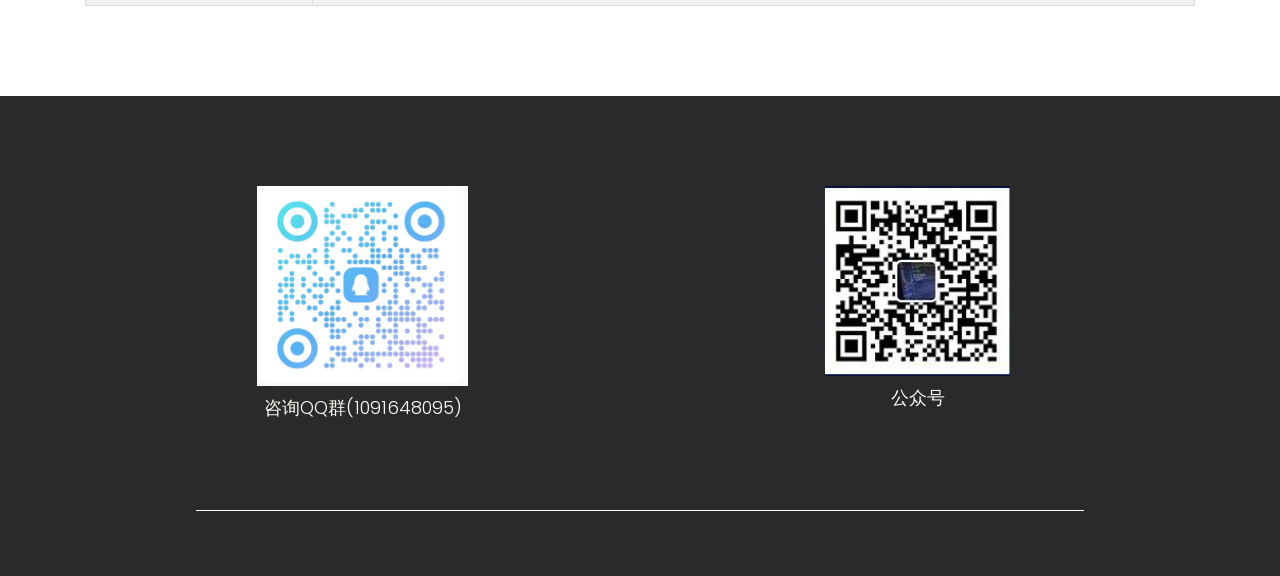
==== commit 740ee32e: "Change location to library hall in about.html Updated the location for the 2026 CCF Graphics Summer " ====
--- a/about.html
+++ b/about.html
@@ -95,7 +95,7 @@
                   <h2 class="software_taital">2026年CCF图形学启明星计划夏令营日程表</h2>
                   <p class="software_text_2">主题： 图形之眼观科学-Graphics4Science</p>
                   <p class="software_text_2">时间： 2026年8月3日-5日</p>
-                  <p class="software_text_2">地点： 山东大学青岛校区博物馆报告厅</p>
+                  <p class="software_text_2">地点： 山东大学青岛校区图书馆报告厅</p>
                   </th>
                </tr>
 
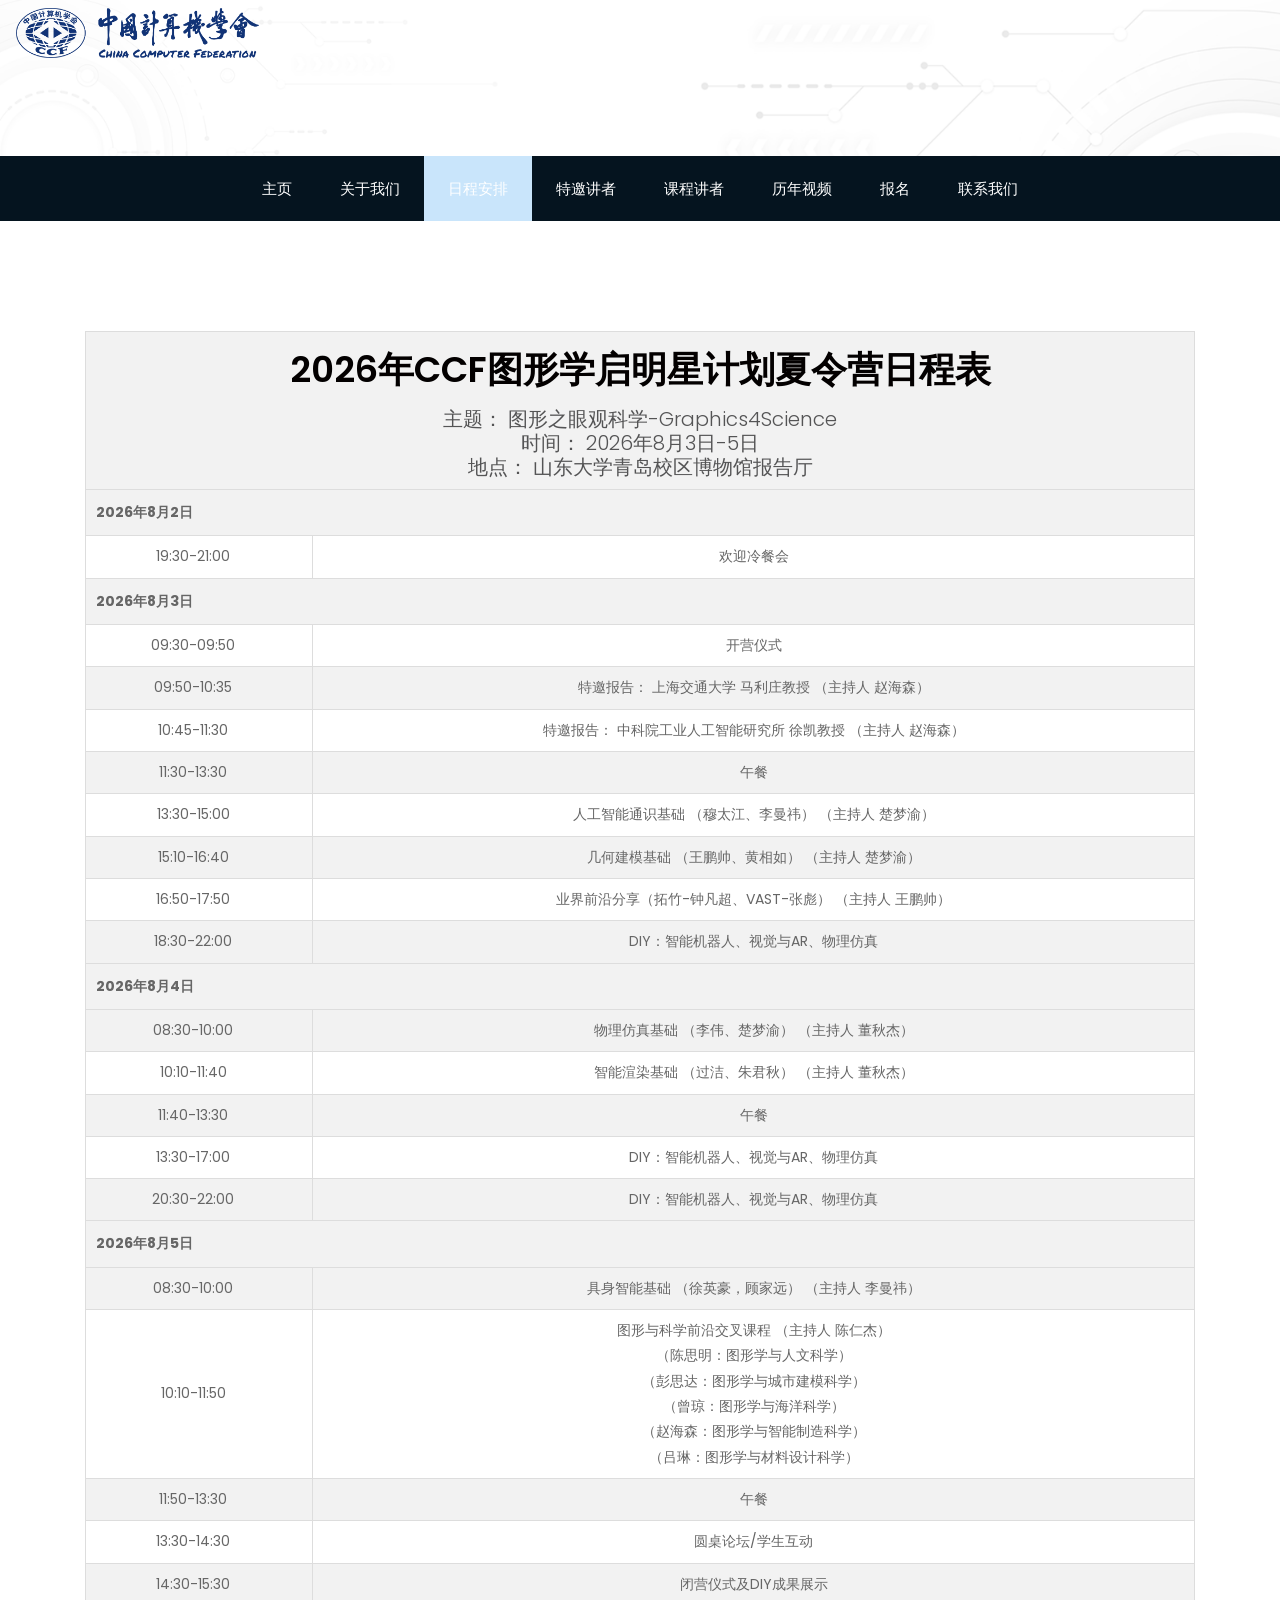
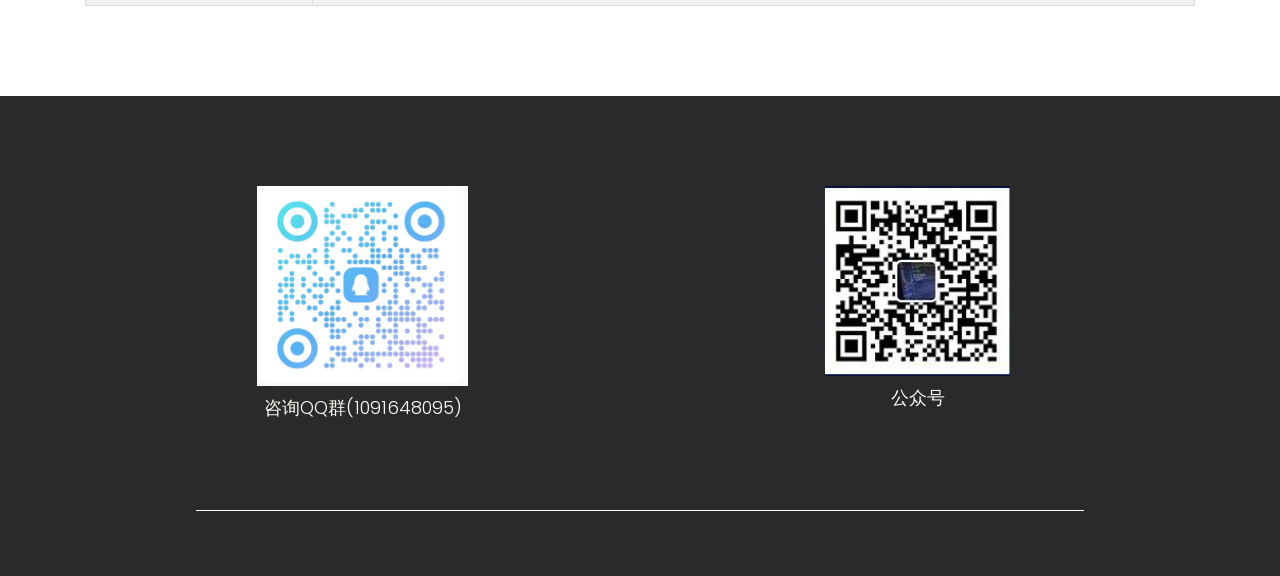
==== commit 0d5042a7: "726" ====
--- a/about.html
+++ b/about.html
@@ -95,7 +95,7 @@
                   <h2 class="software_taital">2026年CCF图形学启明星计划夏令营日程表</h2>
                   <p class="software_text_2">主题： 图形之眼观科学-Graphics4Science</p>
                   <p class="software_text_2">时间： 2026年8月3日-5日</p>
-                  <p class="software_text_2">地点： 山东大学青岛校区图书馆报告厅</p>
+                  <p class="software_text_2">地点： 山东大学青岛校区博物馆报告厅</p>
                   </th>
                </tr>
 
@@ -109,7 +109,7 @@
                <tr><td>11:30-13:30</td><td>午餐</td></tr>
                <tr><td>13:30-15:00</td><td>人工智能通识基础 （穆太江、李曼祎） （主持人 楚梦渝）</td></tr>
                <tr><td>15:10-16:40</td><td>几何建模基础 （王鹏帅、黄相如） （主持人 楚梦渝）</td></tr>
-               <tr><td>16:50-17:50</td><td>业界前沿分享（拓竹、VAST） （主持人 王鹏帅）</td></tr>
+               <tr><td>16:50-17:50</td><td>业界前沿分享（拓竹-钟凡超、VAST-张彪） （主持人 王鹏帅）</td></tr>
                <tr><td>18:30-22:00</td><td>DIY：智能机器人、视觉与AR、物理仿真</td></tr>
 
                <tr><th colspan="2">2026年8月4日</th></tr>
@@ -122,7 +122,7 @@
 
                <tr><th colspan="2">2026年8月5日</th></tr>
                <tr><td>08:30-10:00</td><td>具身智能基础 （徐英豪，顾家远） （主持人 李曼祎）</td></tr>
-               <tr><td>10:10-11:50</td><td>图形与科学前沿交叉课程 （主持人 陈仁杰）<br>（陈思明：图形学与人文科学）<br>（彭思达：图形学与城市建模科学）<br>（曾琼：图形学与海洋科学）<br>（蒋才桂：图形学与建筑设计科学）<br>（吕琳：图形学与材料设计科学）</td></tr>
+               <tr><td>10:10-11:50</td><td>图形与科学前沿交叉课程 （主持人 陈仁杰）<br>（陈思明：图形学与人文科学）<br>（彭思达：图形学与城市建模科学）<br>（曾琼：图形学与海洋科学）<br>（赵海森：图形学与智能制造科学）<br>（吕琳：图形学与材料设计科学）</td></tr>
                <tr><td>11:50-13:30</td><td>午餐</td></tr>
                <tr><td>13:30-14:30</td><td>圆桌论坛/学生互动</td></tr>
                <tr><td>14:30-15:30</td><td>闭营仪式及DIY成果展示</td></tr>
